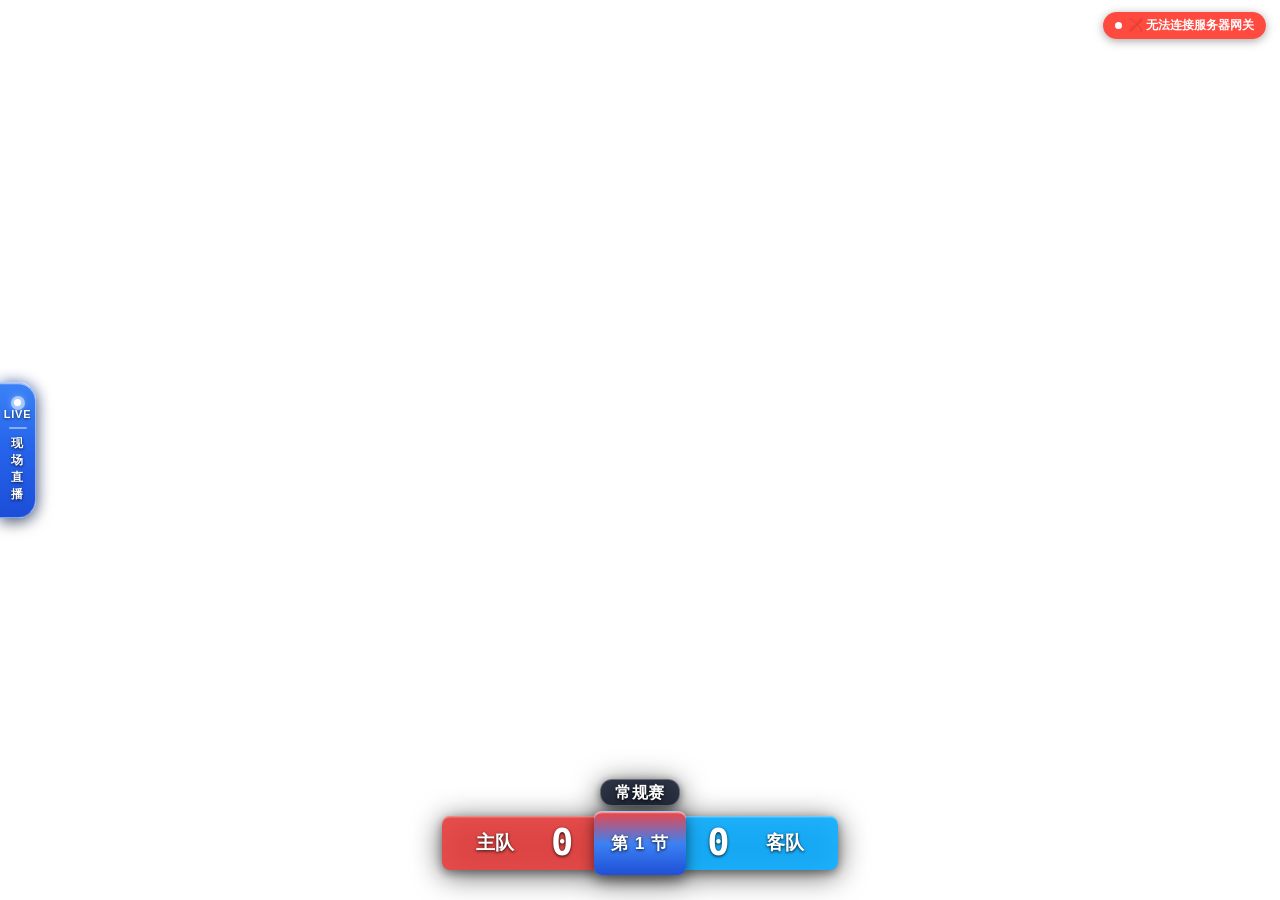
==== obs-overlay/index.html @ 8f4ba864 "网页记分添加时间显示功能;" ====
<!DOCTYPE html>
<html lang="zh-CN">
<head>
  <meta charset="UTF-8">
  <meta name="viewport" content="width=device-width, initial-scale=1.0, maximum-scale=1.0, user-scalable=no">
  <title>高光记分 - OBS 专业直播记分牌</title>
  <link rel="icon" href="data:,">
  <link rel="stylesheet" href="./style.css">
</head>
<body>
  <!-- 网页端/OBS 实时连接状态标识栏 (极简微型提示) -->
  <div class="ws-status-banner" id="ws-status-banner">
    <span class="status-dot"></span>
    <span class="status-text" id="ws-status-text">⏳ 正在连接中控台...</span>
  </div>

  <!-- 左侧灵动岛专业电视转播级「LIVE 现场直播」纵向遮罩角标 -->
  <div class="dynamic-island-badge" id="dynamic-island-badge" title="可拖动调整位置，滚轮可等比缩放大小">
    <div class="live-top-pill">
      <span class="live-pulse-dot"></span>
      <span class="live-en-text">LIVE</span>
    </div>
    <div class="live-v-divider"></div>
    <div class="live-vertical-title" id="live-title">
      <span>现</span>
      <span>场</span>
      <span>直</span>
      <span>播</span>
    </div>
    <div class="island-resize-handle" id="island-resize-handle"></div>
  </div>

  <!-- 16:9 全高清广播级自适应转播记分牌 (居中底部，结构样式与小程序 live 页 100% 对齐) -->
  <div class="obs-container" id="obs-container">
    <div class="broadcast-scoreboard-wrapper" id="scoreboard-wrapper">
      <div class="broadcast-scoreboard" id="scoreboard">
        <!-- 顶部比赛名称 (精致半透深色胶囊) -->
        <div class="match-title-row">
          <span class="match-title-text" id="match-title">常规赛</span>
        </div>

        <!-- 核心记分条主体 (与 live.wxml 中的 score-bar-core 结构完全一致) -->
        <div class="score-bar-core" id="score-bar-core">
          <!-- 主队板块 (左侧圆角 + 纯色背景 + 队名居中 + 分数靠内) -->
          <div class="team-group team-a-group" id="home-group">
            <div class="team-group-bg team-group-bg--left" id="home-ribbon" style="background-color: #E64340;"></div>
            <div class="team-group-row">
              <span class="team-name team-name--home" id="home-name">主队</span>
              <span class="score-value team-score--home" id="home-score">0</span>
            </div>
          </div>

          <!-- 中间节次立体高光胶囊 (上红中蓝下深蓝经典渐变) -->
          <div class="period-center-outer" id="period-center-outer">
            <div class="period-strip"></div>
            <div class="period-container">
              <span class="period-text" id="period-badge">第 1 节</span>
            </div>
          </div>

          <!-- 客队板块 (右侧圆角 + 纯色背景 + 分数靠内 + 队名居中) -->
          <div class="team-group team-b-group" id="away-group">
            <div class="team-group-bg team-group-bg--right" id="away-ribbon" style="background-color: #10AEFF;"></div>
            <div class="team-group-row">
              <span class="score-value team-score--away" id="away-score">0</span>
              <span class="team-name team-name--away" id="away-name">客队</span>
            </div>
          </div>

          <!-- 画面实时裁剪同步：自适应动态宽度切图时间容器 (定位在 score-bar-core 右侧，零拉伸不变形，隐藏时不占位) -->
          <div class="crop-time-box crop-time-box--hidden" id="time-crop-box">
            <canvas id="time-crop-canvas" class="crop-time-canvas"></canvas>
          </div>
        </div>
      </div>
    </div>
  </div>

  <script src="./overlay.js"></script>
</body>
</html>
---- obs-overlay/style.css ----
* {
  box-sizing: border-box;
  user-select: none;
}

body, html {
  margin: 0;
  padding: 0;
  width: 100%;
  height: 100%;
  background-color: transparent !important;
  overflow: hidden;
  font-family: -apple-system, BlinkMacSystemFont, "Segoe UI", Roboto, "PingFang SC", "Hiragino Sans GB", "Microsoft YaHei", sans-serif;
  -webkit-font-smoothing: antialiased;
  -moz-osx-font-smoothing: grayscale;
  text-rendering: optimizeLegibility;
}

/* ──────────────────────────────────────────────
   顶部状态提示微胶囊 (仅连接中/断开时短暂浮现)
────────────────────────────────────────────── */
.ws-status-banner {
  position: absolute;
  top: 12px;
  right: 14px;
  display: flex;
  align-items: center;
  gap: 6px;
  padding: 5px 12px;
  border-radius: 14px;
  font-size: 12px;
  font-weight: 600;
  color: #FFFFFF;
  background: rgba(255, 149, 0, 0.9);
  backdrop-filter: blur(8px);
  box-shadow: 0 2px 10px rgba(0, 0, 0, 0.35);
  transition: opacity 0.6s ease, transform 0.3s ease;
  z-index: 9999;
  pointer-events: none;
}

.ws-status-banner.connected {
  background: rgba(52, 199, 89, 0.92);
}

.ws-status-banner.error {
  background: rgba(255, 59, 48, 0.92);
}

.ws-status-banner.fade-out {
  opacity: 0;
  pointer-events: none;
  transform: translateY(-6px);
}

.status-dot {
  width: 7px;
  height: 7px;
  border-radius: 50%;
  background-color: #FFFFFF;
  display: inline-block;
  animation: pulse 1.5s infinite;
}

@keyframes pulse {
  0% { opacity: 1; transform: scale(1); }
  50% { opacity: 0.4; transform: scale(0.8); }
  100% { opacity: 1; transform: scale(1); }
}

/* ──────────────────────────────────────────────
   左侧灵动岛专业电视转播级「LIVE 现场直播」纵向遮罩角标
   专为遮盖 iPhone 横屏时左侧中部的灵动岛黑胶囊及指示绿点
   采用经典转播皇室蓝渐变 (#3B82F6 -> #2563EB -> #1D4ED8)
────────────────────────────────────────────── */
.dynamic-island-badge {
  position: absolute;
  left: 0;
  top: 50%;
  transform: translateY(-50%);
  z-index: 1000;
  display: flex;
  flex-direction: column;
  align-items: center;
  justify-content: center;
  gap: 6px;
  width: 36px;
  height: 136px;
  padding: 8px 3px;
  background: linear-gradient(180deg, #3B82F6 0%, #2563EB 50%, #1D4ED8 100%);
  border-top: 1.5px solid rgba(255, 255, 255, 0.7);
  border-right: 1.2px solid rgba(255, 255, 255, 0.5);
  border-bottom: 1.2px solid rgba(255, 255, 255, 0.3);
  border-left: none;
  border-radius: 0 18px 18px 0;
  box-shadow: 0 4px 16px rgba(0, 0, 0, 0.55), 0 0 14px rgba(37, 99, 235, 0.45), inset 0 1.2px 0 rgba(255, 255, 255, 0.5);
  backdrop-filter: blur(12px);
  transition: transform 0.2s ease, opacity 0.3s ease;
  user-select: none;
  cursor: grab;
  box-sizing: border-box;
}

.dynamic-island-badge:active {
  cursor: grabbing;
}

.live-top-pill {
  display: flex;
  flex-direction: column;
  align-items: center;
  justify-content: center;
  gap: 3px;
  flex-shrink: 0;
}

.live-pulse-dot {
  position: relative;
  width: 7px;
  height: 7px;
  background-color: #FFFFFF;
  border-radius: 50%;
  box-shadow: 0 0 8px #FFFFFF, 0 0 14px rgba(96, 165, 250, 0.9);
  flex-shrink: 0;
}

.live-pulse-dot::after {
  content: '';
  position: absolute;
  top: -3.5px;
  left: -3.5px;
  width: 14px;
  height: 14px;
  border-radius: 50%;
  background: rgba(255, 255, 255, 0.5);
  animation: livePulseWave 1.8s infinite cubic-bezier(0.25, 0.8, 0.25, 1);
}

@keyframes livePulseWave {
  0% { transform: scale(0.5); opacity: 1; }
  100% { transform: scale(2.5); opacity: 0; }
}

.live-en-text {
  font-family: 'DIN Alternate', 'Impact', 'SF Pro Display', -apple-system, sans-serif;
  font-size: 11px;
  font-weight: 900;
  color: #FFFFFF;
  letter-spacing: 0.8px;
  line-height: 1;
  text-shadow: 0 1px 3px rgba(0, 0, 0, 0.6);
}

.live-v-divider {
  width: 18px;
  height: 1.2px;
  background: rgba(255, 255, 255, 0.45);
  border-radius: 1px;
  margin: 1px 0 2px;
  flex-shrink: 0;
}

.live-vertical-title {
  display: flex;
  flex-direction: column;
  align-items: center;
  justify-content: center;
  gap: 4.5px;
  flex-shrink: 0;
}

.live-vertical-title span {
  font-size: 11.5px;
  font-weight: 800;
  color: #FFFFFF;
  text-shadow: 0 1px 3px rgba(0, 0, 0, 0.8);
  line-height: 1.1;
  letter-spacing: 0.2px;
}

.island-resize-handle {
  display: none !important;
}

/* 独立灵动岛遮罩组件模式 */
body.mode-island-only .obs-container,
body.mode-live-only .obs-container,
body.mode-island-only .ws-status-banner,
body.mode-live-only .ws-status-banner {
  display: none !important;
}

body.mode-island-only .dynamic-island-badge,
body.mode-live-only .dynamic-island-badge {
  position: fixed !important;
  left: 50% !important;
  top: 50% !important;
  transform: translate(-50%, -50%) !important;
  margin: 0 !important;
  border-radius: 18px !important;
  border-left: 1.2px solid rgba(255, 255, 255, 0.5) !important;
  width: 36px !important;
  height: 136px !important;
}

/* ──────────────────────────────────────────────
   16:9 全高清全屏容器
────────────────────────────────────────────── */
.obs-container {
  position: relative;
  width: 100vw;
  height: 100vh;
  display: flex;
  justify-content: center;
  align-items: flex-end;
  padding-bottom: clamp(16px, 2.8vh, 36px);
  box-sizing: border-box;
}

.obs-container.pos-top {
  align-items: flex-start;
  padding-top: clamp(16px, 2.8vh, 36px);
  padding-bottom: 0;
}

.broadcast-scoreboard-wrapper {
  display: flex;
  align-items: center;
  justify-content: center;
}

/* ──────────────────────────────────────────────
   转播记分牌整体 (紧凑自适应结构，绝不撑出多余空白)
────────────────────────────────────────────── */
.broadcast-scoreboard {
  display: flex;
  flex-direction: column;
  align-items: center;
  justify-content: center;
  filter: drop-shadow(0 4px 14px rgba(0, 0, 0, 0.65));
  z-index: 100;
  transition: transform 0.2s ease;
}

/* 顶部比赛标题 (精致深色微透胶囊) */
.match-title-row {
  display: flex;
  justify-content: center;
  align-items: center;
  margin-bottom: 5px;
  width: 100%;
}

.match-title-text {
  color: #FFFFFF;
  font-size: clamp(13px, 1.25vw, 16px);
  font-weight: 800;
  line-height: 1.2;
  padding: 3px 14px;
  background: rgba(15, 23, 42, 0.85);
  border-radius: 12px;
  border: 1px solid rgba(255, 255, 255, 0.28);
  box-shadow: 0 2px 8px rgba(0, 0, 0, 0.45);
  backdrop-filter: blur(6px);
  text-shadow: 0 1px 3px rgba(0, 0, 0, 0.95);
  letter-spacing: 0.5px;
  max-width: 90%;
  overflow: hidden;
  text-overflow: ellipsis;
  white-space: nowrap;
}

/* ──────────────────────────────────────────────
   核心一体化转播记分条 (与 live.wxss 的 score-bar-core 100% 对齐)
────────────────────────────────────────────── */
.score-bar-core {
  position: relative;
  display: inline-flex;
  align-items: center;
  justify-content: center;
  flex: 0 0 auto;
  border-radius: 8px;
  overflow: visible;
  background: transparent;
}

/* 球队板块 (主队/客队) */
.team-group {
  position: relative;
  display: block;
  flex: 0 0 auto;
  min-width: clamp(130px, 12vw, 190px);
  max-width: 240px;
  height: clamp(44px, 4.2vw, 54px);
  box-sizing: border-box;
  overflow: visible;
}

/* 球队背景色带 */
.team-group-bg {
  position: absolute;
  left: 0;
  right: 0;
  top: 0;
  bottom: 0;
  z-index: 0;
  pointer-events: none;
  opacity: 0.92;
  box-shadow: inset 0 1.5px 0 rgba(255, 255, 255, 0.35), 0 3px 10px rgba(0, 0, 0, 0.4);
  transition: background-color 0.3s ease;
}

.team-group-bg--left {
  border-radius: 8px 0 0 8px;
}

.team-group-bg--right {
  border-radius: 0 8px 8px 0;
}

/* 球队内部排版行 (主队：队名靠左、分数靠右；客队：分数靠左、队名靠右) */
.team-group-row {
  position: relative;
  z-index: 1;
  display: flex;
  flex-direction: row;
  align-items: center;
  justify-content: space-between;
  width: 100%;
  height: 100%;
  padding: 0 clamp(10px, 1.1vw, 16px);
  gap: 8px;
  box-sizing: border-box;
}

/* 队伍名称 */
.team-name {
  flex: 1 1 0;
  font-size: clamp(15px, 1.5vw, 20px);
  font-weight: 800;
  color: #FFFFFF;
  overflow: hidden;
  text-overflow: ellipsis;
  white-space: nowrap;
  letter-spacing: 0.3px;
  text-align: center;
  transition: color 0.3s ease, text-shadow 0.3s ease;
}

/* 比分数字 (DIN 等宽、加粗赛事级大字) */
.score-value {
  font-family: 'DIN Alternate', 'Impact', 'Chakra Petch', 'SF Pro Display', -apple-system, BlinkMacSystemFont, monospace, sans-serif;
  font-size: clamp(28px, 2.9vw, 38px);
  font-weight: 900;
  color: #FFFFFF;
  min-width: 40px;
  text-align: center;
  font-variant-numeric: tabular-nums;
  letter-spacing: -0.5px;
  flex-shrink: 0;
  transition: color 0.3s ease, text-shadow 0.3s ease;
}

/* ──────────────────────────────────────────────
   中间节次立体高光胶囊 (与小程序 live.wxss 100% 一致)
────────────────────────────────────────────── */
.period-center-outer {
  position: relative;
  z-index: 5;
  flex: 0 0 auto;
  display: flex;
  align-items: center;
  justify-content: center;
  min-width: clamp(80px, 7.2vw, 106px);
  height: clamp(52px, 5vw, 64px);
  margin: 0 -2px;
}

.period-strip {
  position: absolute;
  left: 0;
  right: 0;
  top: 0;
  bottom: 0;
  background: linear-gradient(180deg, rgba(239, 68, 68, 0.98) 0%, rgba(59, 130, 246, 0.98) 50%, rgba(29, 78, 216, 0.98) 100%) !important;
  border-radius: 8px;
  border-top: 1.5px solid rgba(255, 255, 255, 0.65);
  box-shadow: 0 4px 14px rgba(0, 0, 0, 0.55), inset 0 1.2px 0 rgba(255, 255, 255, 0.45);
}

.period-container {
  position: relative;
  z-index: 1;
  display: flex;
  align-items: center;
  justify-content: center;
  padding: 0 8px;
}

.period-text {
  color: #FFFFFF;
  font-size: clamp(13.5px, 1.35vw, 17.5px);
  font-weight: 900;
  text-shadow: 0 1px 3px rgba(0, 0, 0, 0.85);
  letter-spacing: 0.8px;
  white-space: nowrap;
}

/* 比分变动微动画 */
.bump {
  animation: bumpAnim 0.22s ease-out;
}

@keyframes bumpAnim {
  0% { transform: scale(1); }
  50% { transform: scale(1.22); }
  100% { transform: scale(1); }
}

/* ──────────────────────────────────────────────
   切图同步：自适应动态宽度黑晶计时模块 (与 live.wxss 完全一致)
   绝对定位在 score-bar-core 右侧，零偏移主记分栏，不打乱居中
────────────────────────────────────────────── */
.crop-time-box {
  position: absolute;
  left: calc(100% + clamp(8px, 1vw, 14px));
  top: 50%;
  transform: translateY(-50%);
  z-index: 10;
  display: flex;
  align-items: center;
  justify-content: center;
  height: clamp(44px, 4.2vw, 54px);
  min-width: clamp(66px, 5.5vw, 96px);
  padding: 2px 6px;
  background: linear-gradient(180deg, rgba(20, 26, 38, 0.95) 0%, rgba(10, 14, 23, 0.98) 100%);
  border-radius: 7px;
  border: 1.2px solid rgba(255, 255, 255, 0.28);
  border-top: 1.5px solid rgba(255, 255, 255, 0.55);
  box-shadow: 0 4px 16px rgba(0, 0, 0, 0.6), inset 0 1.2px 0 rgba(255, 255, 255, 0.35);
  box-sizing: border-box;
  overflow: hidden;
  transition: width 0.2s ease-out;
}

.crop-time-box--hidden {
  display: none !important;
}

.crop-time-canvas {
  width: 100%;
  height: 100%;
  display: block;
  border-radius: 4px;
  mix-blend-mode: screen;
  filter: contrast(1.15) brightness(1.1);
  image-rendering: pixelated;
  image-rendering: crisp-edges;
}
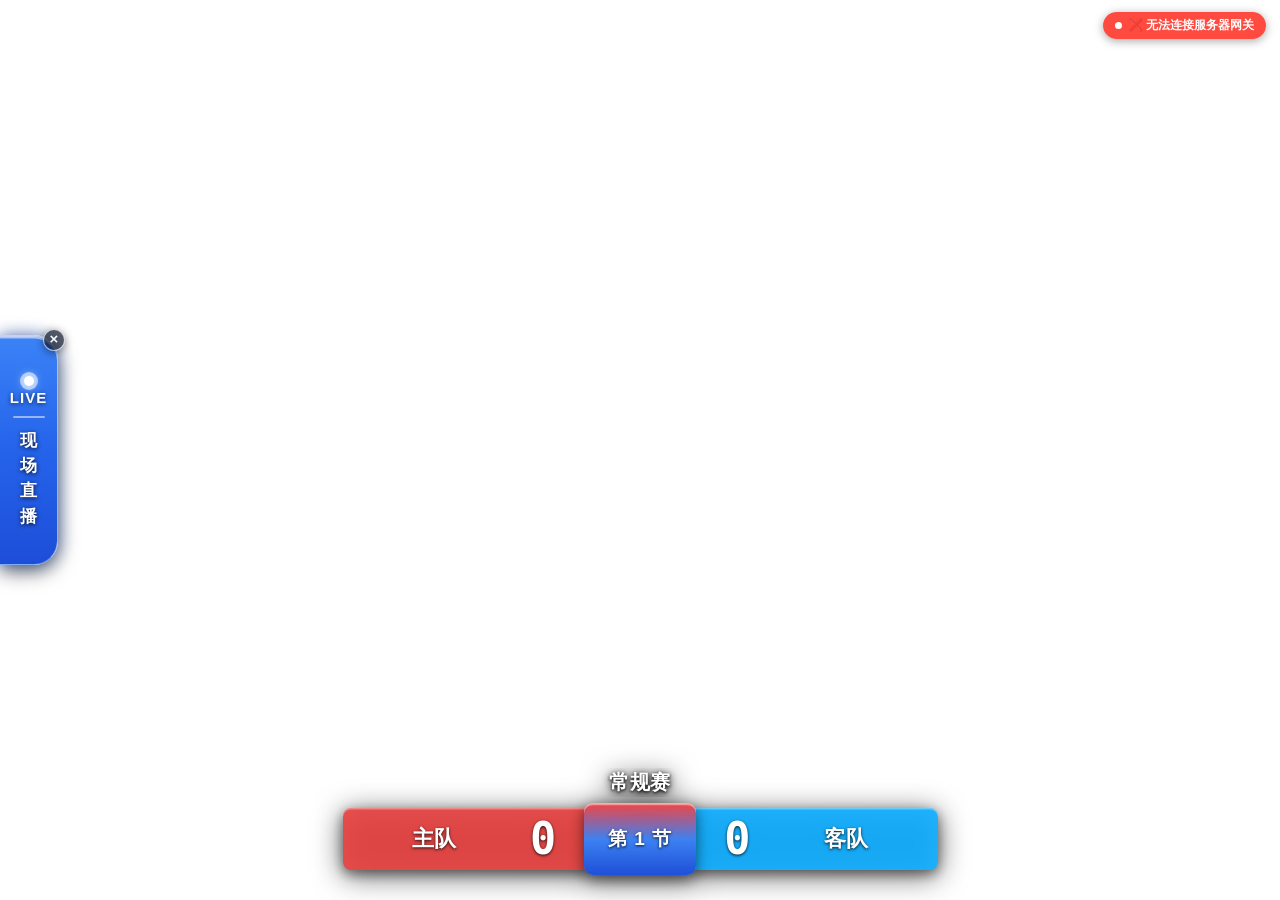
==== commit 4c9c8607: "网页记分优化样式;" ====
--- a/obs-overlay/index.html
+++ b/obs-overlay/index.html
@@ -14,8 +14,11 @@
     <span class="status-text" id="ws-status-text">⏳ 正在连接中控台...</span>
   </div>
 
-  <!-- 左侧灵动岛专业电视转播级「LIVE 现场直播」纵向遮罩角标 -->
+  <!-- 左侧灵动岛专业电视转播级「LIVE 现场直播」纵向遮罩角标 (贴边零边距，放大1倍，支持一键关闭) -->
   <div class="dynamic-island-badge" id="dynamic-island-badge" title="可拖动调整位置，滚轮可等比缩放大小">
+    <!-- 关闭按钮 -->
+    <div class="live-close-btn" id="live-close-btn" title="关闭直播标识">×</div>
+
     <div class="live-top-pill">
       <span class="live-pulse-dot"></span>
       <span class="live-en-text">LIVE</span>
@@ -34,12 +37,12 @@
   <div class="obs-container" id="obs-container">
     <div class="broadcast-scoreboard-wrapper" id="scoreboard-wrapper">
       <div class="broadcast-scoreboard" id="scoreboard">
-        <!-- 顶部比赛名称 (精致半透深色胶囊) -->
+        <!-- 顶部比赛名称 (纯透明背景，大字号高清投影) -->
         <div class="match-title-row">
           <span class="match-title-text" id="match-title">常规赛</span>
         </div>
 
-        <!-- 核心记分条主体 (与 live.wxml 中的 score-bar-core 结构完全一致) -->
+        <!-- 核心记分条主体 (与 live.wxml 中的 score-bar-core 结构完全一致，居中显示) -->
         <div class="score-bar-core" id="score-bar-core">
           <!-- 主队板块 (左侧圆角 + 纯色背景 + 队名居中 + 分数靠内) -->
           <div class="team-group team-a-group" id="home-group">
@@ -67,7 +70,7 @@
             </div>
           </div>
 
-          <!-- 画面实时裁剪同步：自适应动态宽度切图时间容器 (定位在 score-bar-core 右侧，零拉伸不变形，隐藏时不占位) -->
+          <!-- 画面实时裁剪同步：自适应动态宽度切图时间容器 (定位在 score-bar-core 右侧旁，不影响记分牌居中) -->
           <div class="crop-time-box crop-time-box--hidden" id="time-crop-box">
             <canvas id="time-crop-canvas" class="crop-time-canvas"></canvas>
           </div>
--- a/obs-overlay/style.css
+++ b/obs-overlay/style.css
@@ -69,13 +69,15 @@
 }
 
 /* ──────────────────────────────────────────────
-   左侧灵动岛专业电视转播级「LIVE 现场直播」纵向遮罩角标
-   专为遮盖 iPhone 横屏时左侧中部的灵动岛黑胶囊及指示绿点
-   采用经典转播皇室蓝渐变 (#3B82F6 -> #2563EB -> #1D4ED8)
+   1. 左侧专业电视转播级「LIVE 现场直播」遮罩角标
+   - 尺寸放大1倍 (宽高均增加，更显眼大气)
+   - 贴左边显示，零左边距
+   - 提供关闭按钮，可点击关闭
 ────────────────────────────────────────────── */
 .dynamic-island-badge {
   position: absolute;
-  left: 0;
+  left: 0 !important;
+  margin-left: 0 !important;
   top: 50%;
   transform: translateY(-50%);
   z-index: 1000;
@@ -83,17 +85,17 @@
   flex-direction: column;
   align-items: center;
   justify-content: center;
-  gap: 6px;
-  width: 36px;
-  height: 136px;
-  padding: 8px 3px;
+  gap: 8px;
+  width: 58px;
+  height: 230px;
+  padding: 16px 4px;
   background: linear-gradient(180deg, #3B82F6 0%, #2563EB 50%, #1D4ED8 100%);
-  border-top: 1.5px solid rgba(255, 255, 255, 0.7);
-  border-right: 1.2px solid rgba(255, 255, 255, 0.5);
-  border-bottom: 1.2px solid rgba(255, 255, 255, 0.3);
-  border-left: none;
-  border-radius: 0 18px 18px 0;
-  box-shadow: 0 4px 16px rgba(0, 0, 0, 0.55), 0 0 14px rgba(37, 99, 235, 0.45), inset 0 1.2px 0 rgba(255, 255, 255, 0.5);
+  border-top: 2px solid rgba(255, 255, 255, 0.75);
+  border-right: 1.8px solid rgba(255, 255, 255, 0.55);
+  border-bottom: 1.8px solid rgba(255, 255, 255, 0.35);
+  border-left: none !important;
+  border-radius: 0 24px 24px 0;
+  box-shadow: 0 6px 20px rgba(0, 0, 0, 0.6), 0 0 16px rgba(37, 99, 235, 0.5), inset 0 1.5px 0 rgba(255, 255, 255, 0.55);
   backdrop-filter: blur(12px);
   transition: transform 0.2s ease, opacity 0.3s ease;
   user-select: none;
@@ -105,34 +107,62 @@
   cursor: grabbing;
 }
 
+/* 关闭按钮 */
+.live-close-btn {
+  position: absolute;
+  top: -8px;
+  right: -8px;
+  width: 22px;
+  height: 22px;
+  background: rgba(15, 23, 42, 0.88);
+  color: #FFFFFF;
+  border: 1.5px solid rgba(255, 255, 255, 0.75);
+  border-radius: 50%;
+  font-size: 15px;
+  font-weight: 900;
+  line-height: 18px;
+  text-align: center;
+  cursor: pointer;
+  z-index: 1005;
+  box-shadow: 0 2px 8px rgba(0, 0, 0, 0.55);
+  opacity: 0.8;
+  transition: all 0.2s ease;
+}
+
+.live-close-btn:hover {
+  background: #EF4444;
+  opacity: 1;
+  transform: scale(1.18);
+}
+
 .live-top-pill {
   display: flex;
   flex-direction: column;
   align-items: center;
   justify-content: center;
-  gap: 3px;
+  gap: 4px;
   flex-shrink: 0;
 }
 
 .live-pulse-dot {
   position: relative;
-  width: 7px;
-  height: 7px;
+  width: 10px;
+  height: 10px;
   background-color: #FFFFFF;
   border-radius: 50%;
-  box-shadow: 0 0 8px #FFFFFF, 0 0 14px rgba(96, 165, 250, 0.9);
+  box-shadow: 0 0 10px #FFFFFF, 0 0 18px rgba(96, 165, 250, 0.95);
   flex-shrink: 0;
 }
 
 .live-pulse-dot::after {
   content: '';
   position: absolute;
-  top: -3.5px;
-  left: -3.5px;
-  width: 14px;
-  height: 14px;
+  top: -4px;
+  left: -4px;
+  width: 18px;
+  height: 18px;
   border-radius: 50%;
-  background: rgba(255, 255, 255, 0.5);
+  background: rgba(255, 255, 255, 0.55);
   animation: livePulseWave 1.8s infinite cubic-bezier(0.25, 0.8, 0.25, 1);
 }
 
@@ -143,20 +173,20 @@
 
 .live-en-text {
   font-family: 'DIN Alternate', 'Impact', 'SF Pro Display', -apple-system, sans-serif;
-  font-size: 11px;
+  font-size: 15px;
   font-weight: 900;
   color: #FFFFFF;
-  letter-spacing: 0.8px;
+  letter-spacing: 1px;
   line-height: 1;
-  text-shadow: 0 1px 3px rgba(0, 0, 0, 0.6);
+  text-shadow: 0 1px 4px rgba(0, 0, 0, 0.65);
 }
 
 .live-v-divider {
-  width: 18px;
-  height: 1.2px;
-  background: rgba(255, 255, 255, 0.45);
+  width: 32px;
+  height: 1.8px;
+  background: rgba(255, 255, 255, 0.5);
   border-radius: 1px;
-  margin: 1px 0 2px;
+  margin: 3px 0 5px;
   flex-shrink: 0;
 }
 
@@ -165,17 +195,17 @@
   flex-direction: column;
   align-items: center;
   justify-content: center;
-  gap: 4.5px;
+  gap: 7px;
   flex-shrink: 0;
 }
 
 .live-vertical-title span {
-  font-size: 11.5px;
+  font-size: 16.5px;
   font-weight: 800;
   color: #FFFFFF;
-  text-shadow: 0 1px 3px rgba(0, 0, 0, 0.8);
+  text-shadow: 0 1px 4px rgba(0, 0, 0, 0.85);
   line-height: 1.1;
-  letter-spacing: 0.2px;
+  letter-spacing: 0.3px;
 }
 
 .island-resize-handle {
@@ -197,10 +227,10 @@
   top: 50% !important;
   transform: translate(-50%, -50%) !important;
   margin: 0 !important;
-  border-radius: 18px !important;
-  border-left: 1.2px solid rgba(255, 255, 255, 0.5) !important;
-  width: 36px !important;
-  height: 136px !important;
+  border-radius: 24px !important;
+  border-left: 1.8px solid rgba(255, 255, 255, 0.55) !important;
+  width: 58px !important;
+  height: 230px !important;
 }
 
 /* ──────────────────────────────────────────────
@@ -230,7 +260,7 @@
 }
 
 /* ──────────────────────────────────────────────
-   转播记分牌整体 (紧凑自适应结构，绝不撑出多余空白)
+   转播记分牌整体 (紧凑自适应结构，居中对齐)
 ────────────────────────────────────────────── */
 .broadcast-scoreboard {
   display: flex;
@@ -242,28 +272,29 @@
   transition: transform 0.2s ease;
 }
 
-/* 顶部比赛标题 (精致深色微透胶囊) */
+/* ──────────────────────────────────────────────
+   3. 顶部比赛名称：纯透明背景，大字号高清立体投影
+────────────────────────────────────────────── */
 .match-title-row {
   display: flex;
   justify-content: center;
   align-items: center;
-  margin-bottom: 5px;
+  margin-bottom: 6px;
   width: 100%;
 }
 
 .match-title-text {
   color: #FFFFFF;
-  font-size: clamp(13px, 1.25vw, 16px);
+  font-size: clamp(16px, 1.6vw, 22px);
   font-weight: 800;
   line-height: 1.2;
-  padding: 3px 14px;
-  background: rgba(15, 23, 42, 0.85);
-  border-radius: 12px;
-  border: 1px solid rgba(255, 255, 255, 0.28);
-  box-shadow: 0 2px 8px rgba(0, 0, 0, 0.45);
-  backdrop-filter: blur(6px);
-  text-shadow: 0 1px 3px rgba(0, 0, 0, 0.95);
-  letter-spacing: 0.5px;
+  padding: 2px 10px;
+  background: transparent !important;
+  border: none !important;
+  box-shadow: none !important;
+  backdrop-filter: none !important;
+  text-shadow: 0 2px 8px rgba(0, 0, 0, 0.95), 0 1px 3px rgba(0, 0, 0, 0.9);
+  letter-spacing: 0.8px;
   max-width: 90%;
   overflow: hidden;
   text-overflow: ellipsis;
@@ -271,7 +302,7 @@
 }
 
 /* ──────────────────────────────────────────────
-   核心一体化转播记分条 (与 live.wxss 的 score-bar-core 100% 对齐)
+   2. 核心一体化转播记分条：加宽比例对齐 live.wxss，完美居中
 ────────────────────────────────────────────── */
 .score-bar-core {
   position: relative;
@@ -284,14 +315,14 @@
   background: transparent;
 }
 
-/* 球队板块 (主队/客队) */
+/* 球队板块 (主队/客队)：加宽尺寸与 live.wxss 比例一致 */
 .team-group {
   position: relative;
   display: block;
   flex: 0 0 auto;
-  min-width: clamp(130px, 12vw, 190px);
-  max-width: 240px;
-  height: clamp(44px, 4.2vw, 54px);
+  min-width: clamp(200px, 19vw, 290px);
+  max-width: 340px;
+  height: clamp(52px, 5vw, 62px);
   box-sizing: border-box;
   overflow: visible;
 }
@@ -306,7 +337,7 @@
   z-index: 0;
   pointer-events: none;
   opacity: 0.92;
-  box-shadow: inset 0 1.5px 0 rgba(255, 255, 255, 0.35), 0 3px 10px rgba(0, 0, 0, 0.4);
+  box-shadow: inset 0 1.5px 0 rgba(255, 255, 255, 0.35), 0 4px 12px rgba(0, 0, 0, 0.45);
   transition: background-color 0.3s ease;
 }
 
@@ -328,21 +359,21 @@
   justify-content: space-between;
   width: 100%;
   height: 100%;
-  padding: 0 clamp(10px, 1.1vw, 16px);
-  gap: 8px;
-  box-sizing: border-box;
-}
-
-/* 队伍名称 */
+  padding: 0 clamp(14px, 1.4vw, 20px);
+  gap: 10px;
+  box-sizing: border-box;
+}
+
+/* 队伍名称 (自适应大字号) */
 .team-name {
   flex: 1 1 0;
-  font-size: clamp(15px, 1.5vw, 20px);
+  font-size: clamp(17px, 1.7vw, 22px);
   font-weight: 800;
   color: #FFFFFF;
   overflow: hidden;
   text-overflow: ellipsis;
   white-space: nowrap;
-  letter-spacing: 0.3px;
+  letter-spacing: 0.4px;
   text-align: center;
   transition: color 0.3s ease, text-shadow 0.3s ease;
 }
@@ -350,10 +381,10 @@
 /* 比分数字 (DIN 等宽、加粗赛事级大字) */
 .score-value {
   font-family: 'DIN Alternate', 'Impact', 'Chakra Petch', 'SF Pro Display', -apple-system, BlinkMacSystemFont, monospace, sans-serif;
-  font-size: clamp(28px, 2.9vw, 38px);
+  font-size: clamp(34px, 3.4vw, 44px);
   font-weight: 900;
   color: #FFFFFF;
-  min-width: 40px;
+  min-width: 50px;
   text-align: center;
   font-variant-numeric: tabular-nums;
   letter-spacing: -0.5px;
@@ -362,7 +393,7 @@
 }
 
 /* ──────────────────────────────────────────────
-   中间节次立体高光胶囊 (与小程序 live.wxss 100% 一致)
+   中间节次立体高光胶囊 (上红中蓝下深蓝经典渐变)
 ────────────────────────────────────────────── */
 .period-center-outer {
   position: relative;
@@ -371,8 +402,8 @@
   display: flex;
   align-items: center;
   justify-content: center;
-  min-width: clamp(80px, 7.2vw, 106px);
-  height: clamp(52px, 5vw, 64px);
+  min-width: clamp(96px, 8.8vw, 126px);
+  height: clamp(60px, 5.8vw, 72px);
   margin: 0 -2px;
 }
 
@@ -383,7 +414,7 @@
   top: 0;
   bottom: 0;
   background: linear-gradient(180deg, rgba(239, 68, 68, 0.98) 0%, rgba(59, 130, 246, 0.98) 50%, rgba(29, 78, 216, 0.98) 100%) !important;
-  border-radius: 8px;
+  border-radius: 9px;
   border-top: 1.5px solid rgba(255, 255, 255, 0.65);
   box-shadow: 0 4px 14px rgba(0, 0, 0, 0.55), inset 0 1.2px 0 rgba(255, 255, 255, 0.45);
 }
@@ -394,12 +425,12 @@
   display: flex;
   align-items: center;
   justify-content: center;
-  padding: 0 8px;
+  padding: 0 10px;
 }
 
 .period-text {
   color: #FFFFFF;
-  font-size: clamp(13.5px, 1.35vw, 17.5px);
+  font-size: clamp(15px, 1.5vw, 19px);
   font-weight: 900;
   text-shadow: 0 1px 3px rgba(0, 0, 0, 0.85);
   letter-spacing: 0.8px;
@@ -418,23 +449,22 @@
 }
 
 /* ──────────────────────────────────────────────
-   切图同步：自适应动态宽度黑晶计时模块 (与 live.wxss 完全一致)
-   绝对定位在 score-bar-core 右侧，零偏移主记分栏，不打乱居中
+   切图时间容器：定位在 score-bar-core 右侧旁 (绝对定位，不影响记分牌水平居中)
 ────────────────────────────────────────────── */
 .crop-time-box {
   position: absolute;
-  left: calc(100% + clamp(8px, 1vw, 14px));
+  left: calc(100% + clamp(12px, 1.4vw, 18px));
   top: 50%;
   transform: translateY(-50%);
   z-index: 10;
   display: flex;
   align-items: center;
   justify-content: center;
-  height: clamp(44px, 4.2vw, 54px);
-  min-width: clamp(66px, 5.5vw, 96px);
+  height: clamp(52px, 5vw, 62px);
+  min-width: clamp(74px, 6.8vw, 110px);
   padding: 2px 6px;
   background: linear-gradient(180deg, rgba(20, 26, 38, 0.95) 0%, rgba(10, 14, 23, 0.98) 100%);
-  border-radius: 7px;
+  border-radius: 8px;
   border: 1.2px solid rgba(255, 255, 255, 0.28);
   border-top: 1.5px solid rgba(255, 255, 255, 0.55);
   box-shadow: 0 4px 16px rgba(0, 0, 0, 0.6), inset 0 1.2px 0 rgba(255, 255, 255, 0.35);
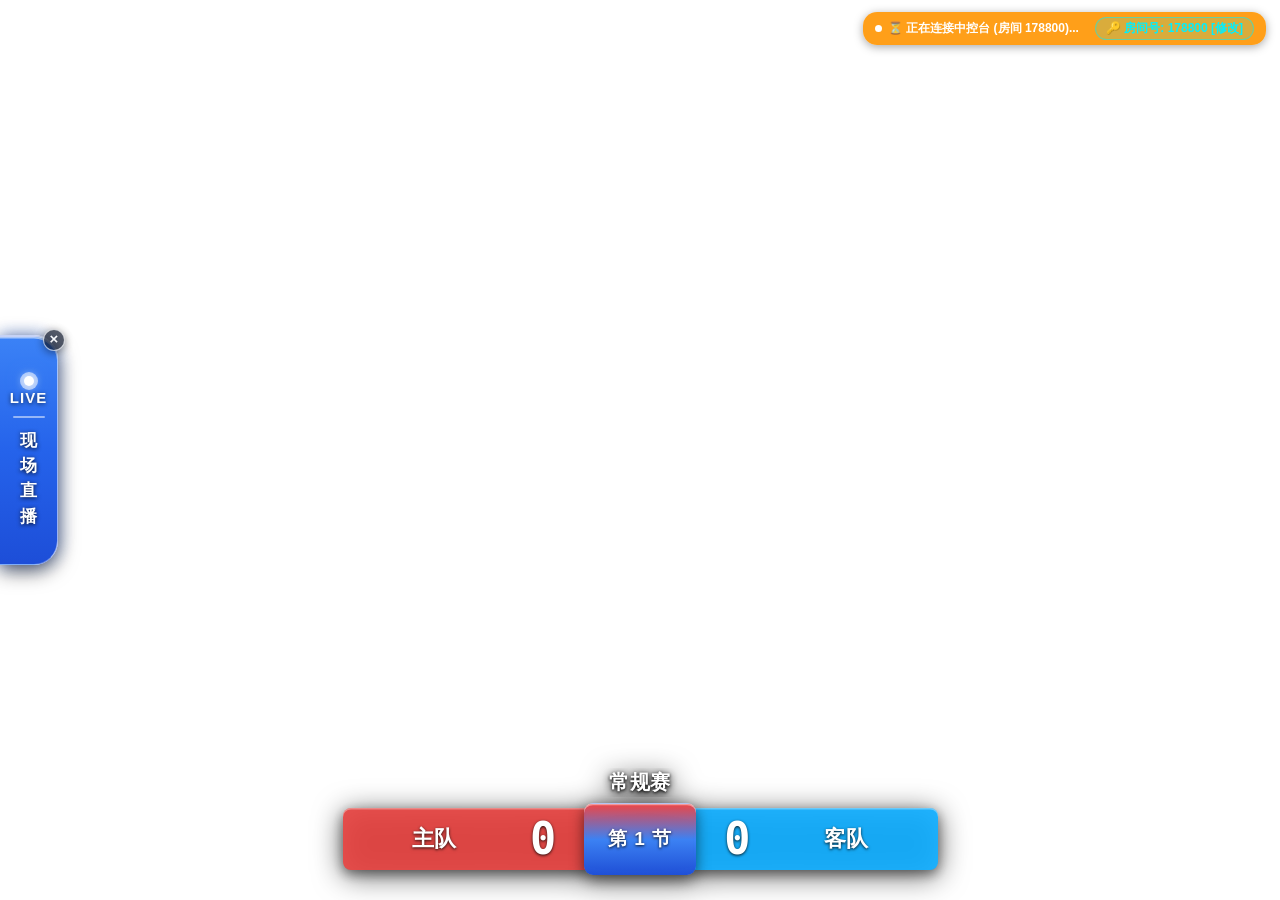
==== commit 26dbefd0: "添加网页端控制推流端录制/播放高光的功能；" ====
--- a/obs-overlay/index.html
+++ b/obs-overlay/index.html
@@ -8,10 +8,28 @@
   <link rel="stylesheet" href="./style.css">
 </head>
 <body>
-  <!-- 网页端/OBS 实时连接状态标识栏 (极简微型提示) -->
+  <!-- 网页端/OBS 实时连接状态标识栏 (支持点击一键修改房间号) -->
   <div class="ws-status-banner" id="ws-status-banner">
     <span class="status-dot"></span>
     <span class="status-text" id="ws-status-text">⏳ 正在连接中控台...</span>
+    <button class="ws-room-edit-btn" id="ws-room-edit-btn" title="点击修改 6 位房间号">🔑 房间号: <span id="ws-current-room-text">666888</span> [修改]</button>
+  </div>
+
+  <!-- 房间号快速设置/切换弹窗 (首次或点击修改时使用) -->
+  <div class="room-setting-modal room-modal--hidden" id="room-setting-modal">
+    <div class="room-modal-card">
+      <div class="room-modal-header">
+        <span class="modal-title">🔑 设置 OBS 记分牌房间号</span>
+        <span class="modal-close-btn" id="room-modal-close">×</span>
+      </div>
+      <div class="room-modal-body">
+        <p class="modal-desc">请输入小程序网页记分中控台显示的 6 位房间码：</p>
+        <div class="modal-input-row">
+          <input type="text" id="room-modal-input" maxlength="6" placeholder="例如: 178800" value="178800">
+          <button id="room-modal-submit-btn">保存并连接</button>
+        </div>
+      </div>
+    </div>
   </div>
 
   <!-- 左侧灵动岛专业电视转播级「LIVE 现场直播」纵向遮罩角标 (贴边零边距，放大1倍，支持一键关闭) -->
@@ -79,6 +97,37 @@
     </div>
   </div>
 
+  <!-- 全屏高光回放角标图层 (悬浮在 OBS 媒体源之上) -->
+  <div class="replay-overlay-container replay-hidden" id="replay-overlay-container">
+    <!-- 广播级回放角标 (播放高光视频时悬浮展示) -->
+    <div class="replay-corner-badge" id="replay-corner-badge">
+      <span class="replay-dot"></span>
+      <span class="replay-text" id="replay-corner-text">精彩回放 REPLAY</span>
+    </div>
+  </div>
+
+  <!-- 专业广播级回放转场遮罩（与小程序 live 页结构完全一致） -->
+  <div class="replay-mask replay-mask--hidden" id="replay-mask">
+    <!-- 动感斜向 Wipe 切割光条 -->
+    <div class="replay-stinger-wipe"></div>
+    <div class="replay-stinger-slash"></div>
+
+    <!-- 广播级 3D 悬浮勋章徽标层 -->
+    <div class="replay-badge-container">
+      <div class="replay-badge-card" id="replay-badge-card">
+        <div class="replay-badge-icon-box">
+          <span class="replay-badge-flash">⚡</span>
+        </div>
+        <div class="replay-badge-content">
+          <div class="replay-badge-main" id="replay-badge-main">精彩回放</div>
+          <div class="replay-badge-sub" id="replay-badge-sub">HIGHLIGHT REPLAY</div>
+        </div>
+        <div class="replay-badge-shimmer"></div>
+      </div>
+    </div>
+  </div>
+
+  <script src="./config.js"></script>
   <script src="./overlay.js"></script>
 </body>
 </html>
--- a/obs-overlay/style.css
+++ b/obs-overlay/style.css
@@ -449,25 +449,26 @@
 }
 
 /* ──────────────────────────────────────────────
-   切图时间容器：定位在 score-bar-core 右侧旁 (绝对定位，不影响记分牌水平居中)
+   切图时间容器：与小程序 live.wxss 100% 完全对齐
+   高度、圆角、材质光泽与记分条浑然一体，挂在右侧独立自适应
 ────────────────────────────────────────────── */
 .crop-time-box {
   position: absolute;
-  left: calc(100% + clamp(12px, 1.4vw, 18px));
+  left: calc(100% + clamp(10px, 1.2vw, 16px));
   top: 50%;
   transform: translateY(-50%);
   z-index: 10;
   display: flex;
   align-items: center;
   justify-content: center;
-  height: clamp(52px, 5vw, 62px);
-  min-width: clamp(74px, 6.8vw, 110px);
-  padding: 2px 6px;
-  background: linear-gradient(180deg, rgba(20, 26, 38, 0.95) 0%, rgba(10, 14, 23, 0.98) 100%);
+  height: clamp(48px, 4.8vw, 58px);
+  min-width: clamp(64px, 6vw, 96px);
+  padding: 3px 6px;
+  background: linear-gradient(180deg, rgba(20, 26, 38, 0.94) 0%, rgba(10, 14, 23, 0.97) 100%);
   border-radius: 8px;
-  border: 1.2px solid rgba(255, 255, 255, 0.28);
+  border: 1.2px solid rgba(255, 255, 255, 0.25);
   border-top: 1.5px solid rgba(255, 255, 255, 0.55);
-  box-shadow: 0 4px 16px rgba(0, 0, 0, 0.6), inset 0 1.2px 0 rgba(255, 255, 255, 0.35);
+  box-shadow: 0 4px 14px rgba(0, 0, 0, 0.55), inset 0 1px 0 rgba(255, 255, 255, 0.28);
   box-sizing: border-box;
   overflow: hidden;
   transition: width 0.2s ease-out;
@@ -483,7 +484,423 @@
   display: block;
   border-radius: 4px;
   mix-blend-mode: screen;
-  filter: contrast(1.15) brightness(1.1);
+  filter: contrast(1.18) brightness(1.08);
   image-rendering: pixelated;
   image-rendering: crisp-edges;
 }
+
+/* ──────────────────────────────────────────────
+   高光回放全屏播放层与角标 (Replay Video Layer)
+────────────────────────────────────────────── */
+.replay-overlay-container {
+  position: fixed;
+  top: 0;
+  left: 0;
+  width: 100vw;
+  height: 100vh;
+  z-index: 100;
+  background: transparent;
+  display: flex;
+  align-items: center;
+  justify-content: center;
+  overflow: hidden;
+  opacity: 1;
+  pointer-events: none;
+  transition: opacity 0.4s ease;
+}
+
+.replay-hidden {
+  display: none !important;
+}
+
+.replay-video-player {
+  display: none !important;
+}
+
+.replay-corner-badge {
+  position: absolute;
+  top: 24px;
+  left: 28px;
+  z-index: 105;
+  display: flex;
+  align-items: center;
+  padding: 8px 18px;
+  background: rgba(15, 23, 42, 0.82);
+  border: 1px solid rgba(0, 240, 255, 0.6);
+  border-radius: 20px;
+  box-shadow: 0 4px 16px rgba(0, 0, 0, 0.6), 0 0 12px rgba(0, 240, 255, 0.3);
+  backdrop-filter: blur(8px);
+  -webkit-backdrop-filter: blur(8px);
+}
+
+.replay-corner-badge .replay-dot {
+  width: 10px;
+  height: 10px;
+  border-radius: 50%;
+  background: #00f0ff;
+  box-shadow: 0 0 10px #00f0ff;
+  margin-right: 10px;
+  animation: replayDotPulse 1.2s ease-in-out infinite alternate;
+}
+
+.replay-corner-badge .replay-text {
+  color: #ffffff;
+  font-size: 15px;
+  font-weight: 800;
+  letter-spacing: 1.5px;
+  text-shadow: 0 2px 4px rgba(0,0,0,0.5);
+  font-family: -apple-system, BlinkMacSystemFont, "Segoe UI", Roboto, sans-serif;
+}
+
+@keyframes replayDotPulse {
+  0% { opacity: 0.4; transform: scale(0.85); }
+  100% { opacity: 1; transform: scale(1.15); }
+}
+
+/* ──────────────────────────────────────────────
+   专业广播级回放转场遮罩（与小程序 live 页 100% 对齐）
+────────────────────────────────────────────── */
+.replay-mask {
+  position: fixed;
+  top: 0;
+  left: 0;
+  width: 100vw;
+  height: 100vh;
+  z-index: 120;
+  background: radial-gradient(circle at center, rgba(15, 23, 42, 0.88) 0%, rgba(7, 11, 22, 0.96) 100%);
+  display: flex;
+  align-items: center;
+  justify-content: center;
+  overflow: hidden;
+  pointer-events: none;
+  backdrop-filter: blur(12px);
+  -webkit-backdrop-filter: blur(12px);
+}
+
+.replay-mask--hidden {
+  display: none !important;
+}
+
+/* 动感斜向 Wipe 切割光条 */
+.replay-stinger-wipe {
+  position: absolute;
+  top: -50%;
+  left: -50%;
+  width: 200%;
+  height: 200%;
+  background: linear-gradient(135deg, 
+    transparent 42%, 
+    rgba(0, 240, 255, 0.45) 47%, 
+    rgba(255, 255, 255, 0.95) 50%, 
+    rgba(255, 215, 0, 0.65) 53%, 
+    transparent 58%
+  );
+  transform: rotate(-25deg) translateY(-120%);
+  pointer-events: none;
+}
+
+.replay-stinger-slash {
+  position: absolute;
+  top: 0;
+  left: 0;
+  width: 100vw;
+  height: 100vh;
+  background: linear-gradient(90deg, rgba(0, 162, 255, 0.18), rgba(255, 170, 0, 0.18));
+  opacity: 0;
+  pointer-events: none;
+}
+
+/* 广播级 3D 悬浮勋章徽标层 */
+.replay-badge-container {
+  position: relative;
+  display: flex;
+  align-items: center;
+  justify-content: center;
+  transform: skewX(-12deg);
+  transform-origin: center center;
+}
+
+.replay-badge-card {
+  position: relative;
+  display: flex;
+  flex-direction: row;
+  align-items: center;
+  padding: 16px 40px;
+  background: linear-gradient(135deg, rgba(15, 23, 42, 0.94) 0%, rgba(30, 58, 138, 0.90) 100%);
+  border: 2px solid rgba(0, 240, 255, 0.65);
+  border-radius: 14px;
+  box-shadow: 
+    0 0 40px rgba(0, 240, 255, 0.4),
+    inset 0 0 24px rgba(0, 240, 255, 0.25);
+  overflow: hidden;
+}
+
+.replay-mask--live .replay-badge-card {
+  background: linear-gradient(135deg, rgba(40, 12, 18, 0.94) 0%, rgba(190, 24, 42, 0.90) 100%);
+  border-color: rgba(255, 77, 79, 0.75);
+  box-shadow: 
+    0 0 40px rgba(255, 77, 79, 0.45),
+    inset 0 0 24px rgba(255, 77, 79, 0.3);
+}
+
+.replay-badge-icon-box {
+  margin-right: 20px;
+  font-size: 38px;
+  line-height: 1;
+}
+
+.replay-badge-flash {
+  color: #00f0ff;
+  text-shadow: 0 0 16px #00f0ff;
+}
+
+.replay-mask--live .replay-badge-flash {
+  color: #ff4d4f;
+  text-shadow: 0 0 16px #ff4d4f;
+}
+
+.replay-badge-content {
+  display: flex;
+  flex-direction: column;
+  align-items: flex-start;
+}
+
+.replay-badge-main {
+  color: #ffffff;
+  font-size: 42px;
+  font-weight: 900;
+  letter-spacing: 6px;
+  line-height: 1;
+  font-family: -apple-system, BlinkMacSystemFont, "Segoe UI", Roboto, sans-serif;
+  text-shadow: 0 4px 12px rgba(0, 0, 0, 0.6);
+}
+
+.replay-badge-sub {
+  color: #00f0ff;
+  font-size: 16px;
+  font-weight: 800;
+  letter-spacing: 4px;
+  margin-top: 6px;
+  text-transform: uppercase;
+}
+
+.replay-mask--live .replay-badge-sub {
+  color: #ff7875;
+}
+
+/* 扫过勋章的光芒动效 */
+.replay-badge-shimmer {
+  position: absolute;
+  top: 0;
+  left: -100%;
+  width: 60%;
+  height: 100%;
+  background: linear-gradient(90deg, transparent, rgba(255, 255, 255, 0.7), transparent);
+  transform: skewX(-20deg);
+}
+
+/* 进入回放：Stinger Wipe 与徽标组合擦除动效 (0.88s) */
+.replay-mask--replay {
+  animation: replayBackdropFade 0.88s ease-out both;
+}
+
+.replay-mask--replay .replay-stinger-wipe {
+  animation: stingerWipeMotion 0.88s cubic-bezier(0.16, 1, 0.3, 1) both;
+}
+
+.replay-mask--replay .replay-stinger-slash {
+  animation: stingerSlashPulse 0.88s ease-in-out both;
+}
+
+.replay-mask--replay .replay-badge-container {
+  animation: replayBadgePop 0.88s cubic-bezier(0.34, 1.3, 0.64, 1) both;
+}
+
+.replay-mask--replay .replay-badge-shimmer {
+  animation: badgeShimmer 0.88s ease-in-out both;
+}
+
+/* 回到直播：红色切回动效 (0.92s) */
+.replay-mask--live {
+  animation: replayBackdropFade 0.92s ease-out both;
+}
+
+.replay-mask--live .replay-stinger-wipe {
+  animation: stingerWipeMotion 0.92s cubic-bezier(0.16, 1, 0.3, 1) reverse both;
+}
+
+.replay-mask--live .replay-badge-container {
+  animation: liveBadgePop 0.92s cubic-bezier(0.34, 1.2, 0.64, 1) both;
+}
+
+@keyframes stingerWipeMotion {
+  0% {
+    transform: rotate(-25deg) translateY(-130%);
+  }
+  100% {
+    transform: rotate(-25deg) translateY(130%);
+  }
+}
+
+@keyframes stingerSlashPulse {
+  0% { opacity: 0; }
+  50% { opacity: 1; }
+  100% { opacity: 0; }
+}
+
+@keyframes replayBadgePop {
+  0% {
+    opacity: 0;
+    transform: skewX(-12deg) scale(0.6);
+  }
+  60% {
+    opacity: 1;
+    transform: skewX(-12deg) scale(1.08);
+  }
+  100% {
+    opacity: 1;
+    transform: skewX(-12deg) scale(1);
+  }
+}
+
+@keyframes liveBadgePop {
+  0% {
+    opacity: 0;
+    transform: skewX(-12deg) scale(0.7);
+  }
+  100% {
+    opacity: 1;
+    transform: skewX(-12deg) scale(1);
+  }
+}
+
+@keyframes badgeShimmer {
+  0% { left: -100%; }
+  100% { left: 200%; }
+}
+
+@keyframes replayBackdropFade {
+  0% { opacity: 0; }
+  30% { opacity: 1; }
+  80% { opacity: 1; }
+  100% { opacity: 0; }
+}
+
+/* ──────────────────────────────────────────────
+   房间号修改按钮与 Modal 弹窗样式
+────────────────────────────────────────────── */
+.ws-room-edit-btn {
+  margin-left: 10px;
+  background: rgba(0, 240, 255, 0.15);
+  border: 1px solid rgba(0, 240, 255, 0.5);
+  color: #00f0ff;
+  border-radius: 12px;
+  padding: 2px 10px;
+  font-size: 12px;
+  font-weight: bold;
+  cursor: pointer;
+  outline: none;
+  transition: all 0.2s ease;
+  pointer-events: auto;
+}
+
+.ws-room-edit-btn:hover {
+  background: rgba(0, 240, 255, 0.35);
+  box-shadow: 0 0 8px rgba(0, 240, 255, 0.4);
+}
+
+.room-setting-modal {
+  position: fixed;
+  top: 0;
+  left: 0;
+  width: 100vw;
+  height: 100vh;
+  z-index: 300;
+  background: rgba(7, 11, 22, 0.85);
+  backdrop-filter: blur(10px);
+  -webkit-backdrop-filter: blur(10px);
+  display: flex;
+  align-items: center;
+  justify-content: center;
+  pointer-events: auto;
+}
+
+.room-modal--hidden {
+  display: none !important;
+}
+
+.room-modal-card {
+  width: 420px;
+  background: linear-gradient(135deg, #0f172a 0%, #1e293b 100%);
+  border: 1.5px solid rgba(0, 240, 255, 0.6);
+  border-radius: 16px;
+  padding: 24px;
+  box-shadow: 0 12px 32px rgba(0, 0, 0, 0.8), 0 0 20px rgba(0, 240, 255, 0.25);
+  color: #ffffff;
+  font-family: -apple-system, BlinkMacSystemFont, "Segoe UI", Roboto, sans-serif;
+}
+
+.room-modal-header {
+  display: flex;
+  align-items: center;
+  justify-content: space-between;
+  margin-bottom: 16px;
+}
+
+.modal-title {
+  font-size: 18px;
+  font-weight: 800;
+  color: #ffffff;
+}
+
+.modal-close-btn {
+  font-size: 24px;
+  color: #94a3b8;
+  cursor: pointer;
+  line-height: 1;
+}
+
+.modal-close-btn:hover {
+  color: #ffffff;
+}
+
+.modal-desc {
+  font-size: 14px;
+  color: #94a3b8;
+  margin-bottom: 16px;
+}
+
+.modal-input-row {
+  display: flex;
+  gap: 12px;
+}
+
+.modal-input-row input {
+  flex: 1;
+  background: rgba(15, 23, 42, 0.9);
+  border: 1px solid rgba(0, 240, 255, 0.4);
+  border-radius: 8px;
+  padding: 10px 14px;
+  color: #ffffff;
+  font-size: 18px;
+  font-weight: bold;
+  letter-spacing: 2px;
+  outline: none;
+  text-align: center;
+}
+
+.modal-input-row button {
+  background: linear-gradient(135deg, #00f0ff 0%, #007aff 100%);
+  border: none;
+  border-radius: 8px;
+  padding: 0 20px;
+  color: #ffffff;
+  font-size: 15px;
+  font-weight: bold;
+  cursor: pointer;
+  white-space: nowrap;
+}
+
+.modal-input-row button:hover {
+  box-shadow: 0 0 12px rgba(0, 240, 255, 0.6);
+}
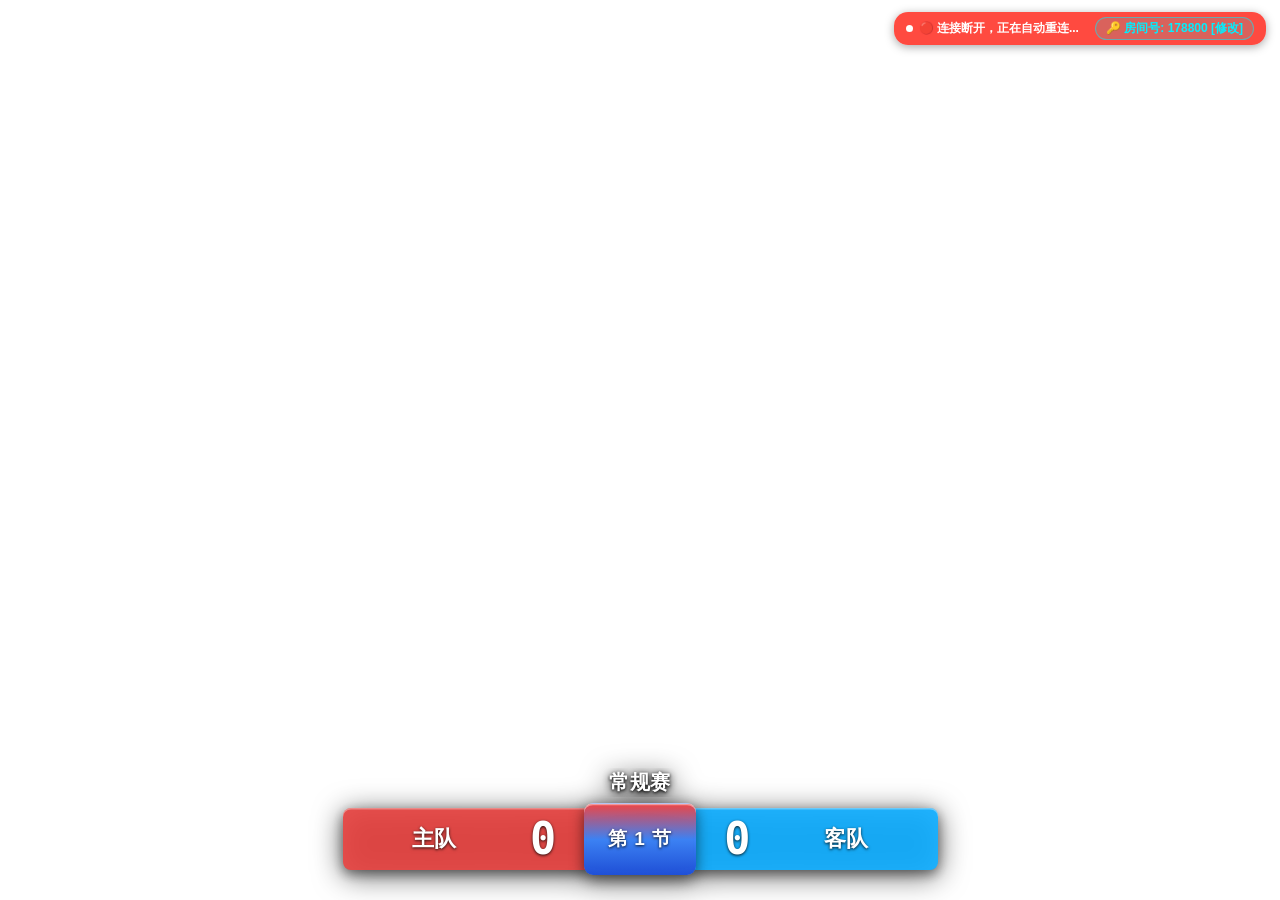
==== commit a833b23b: "网页记分播放高光改成指定片段播放模式；" ====
--- a/obs-overlay/index.html
+++ b/obs-overlay/index.html
@@ -127,6 +127,54 @@
     </div>
   </div>
 
+  <!-- 🛠️ 网页内置可视化实时调试面板（按键盘 D 键或加 ?debug=1 开启） -->
+  <div class="obs-debug-panel" id="obs-debug-panel" style="display: none;">
+    <div class="debug-header">
+      <span class="debug-title">🛠️ OBS Overlay 实时调试控制台</span>
+      <button class="debug-close-btn" id="debug-close-btn">✕</button>
+    </div>
+    <div class="debug-body">
+      <div class="debug-row">
+        <span class="debug-label">📡 房间状态:</span>
+        <span class="debug-val" id="dbg-room-status">检测中...</span>
+      </div>
+      <div class="debug-row">
+        <span class="debug-label">🖥️ OBS WS:</span>
+        <span class="debug-val" id="dbg-obs-status">连接中(4455)...</span>
+      </div>
+      <div class="debug-row">
+        <span class="debug-label">🎬 媒体状态:</span>
+        <span class="debug-val" id="dbg-media-status">闲置 (NONE)</span>
+      </div>
+      <div class="debug-row">
+        <span class="debug-label">📋 切片队列:</span>
+        <span class="debug-val" id="dbg-queue-count">0 段切片</span>
+      </div>
+      
+      <!-- 快捷调试操作按钮 -->
+      <div class="debug-actions">
+        <button class="dbg-btn dbg-btn-danger" id="dbg-btn-stop">⏹ 立即中断切回直播</button>
+        <button class="dbg-btn" id="dbg-btn-clear-queue">🗑️ 清空切片历史</button>
+      </div>
+
+      <!-- 调试控制台内置切片精准点播列表 -->
+      <div class="debug-clips-section">
+        <div style="font-size: 11px; color: #94a3b8; margin: 4px 0 2px; display: flex; justify-content: space-between;">
+          <span style="font-weight: bold; color: #cbd5e1;">🎬 捕获切片列表 (点击直接测试播放):</span>
+          <span id="dbg-clips-tip" style="color: #00f0ff; font-weight: bold;">0 段</span>
+        </div>
+        <div class="debug-clips-list" id="dbg-clips-list">
+          <div style="color: #64748b; font-size: 11px; text-align: center; padding: 6px;">暂无捕获切片</div>
+        </div>
+      </div>
+
+      <!-- 实时日志窗 -->
+      <div class="debug-logs" id="dbg-logs-box">
+        <div class="dbg-log-item">系统初始化就绪...</div>
+      </div>
+    </div>
+  </div>
+
   <script src="./config.js"></script>
   <script src="./overlay.js"></script>
 </body>
--- a/obs-overlay/style.css
+++ b/obs-overlay/style.css
@@ -75,6 +75,7 @@
    - 提供关闭按钮，可点击关闭
 ────────────────────────────────────────────── */
 .dynamic-island-badge {
+  display: none !important; /* 暂时隐藏左侧直播标识 */
   position: absolute;
   left: 0 !important;
   margin-left: 0 !important;
@@ -904,3 +905,192 @@
 .modal-input-row button:hover {
   box-shadow: 0 0 12px rgba(0, 240, 255, 0.6);
 }
+
+/* ──────────────────────────────────────────────
+   🛠️ 网页内置可视化实时调试面板样式
+────────────────────────────────────────────── */
+.obs-debug-panel {
+  position: fixed;
+  bottom: 24px;
+  right: 24px;
+  width: 380px;
+  max-height: 480px;
+  background: rgba(10, 15, 29, 0.95);
+  border: 1.5px solid rgba(0, 240, 255, 0.5);
+  border-radius: 14px;
+  box-shadow: 0 12px 36px rgba(0, 0, 0, 0.8), 0 0 20px rgba(0, 240, 255, 0.25);
+  backdrop-filter: blur(16px);
+  z-index: 99999;
+  font-family: -apple-system, BlinkMacSystemFont, "Segoe UI", Roboto, monospace;
+  color: #e2e8f0;
+  display: flex;
+  flex-direction: column;
+  overflow: hidden;
+  user-select: none;
+}
+
+.debug-header {
+  display: flex;
+  align-items: center;
+  justify-content: space-between;
+  padding: 10px 14px;
+  background: rgba(0, 240, 255, 0.12);
+  border-bottom: 1px solid rgba(0, 240, 255, 0.2);
+}
+
+.debug-title {
+  font-size: 13px;
+  font-weight: bold;
+  color: #00f0ff;
+  letter-spacing: 0.5px;
+}
+
+.debug-close-btn {
+  background: transparent;
+  border: none;
+  color: #94a3b8;
+  font-size: 14px;
+  cursor: pointer;
+  padding: 2px 6px;
+  border-radius: 4px;
+}
+
+.debug-close-btn:hover {
+  color: #ffffff;
+  background: rgba(255, 255, 255, 0.1);
+}
+
+.debug-body {
+  padding: 12px 14px;
+  display: flex;
+  flex-direction: column;
+  gap: 8px;
+  font-size: 12px;
+}
+
+.debug-row {
+  display: flex;
+  justify-content: space-between;
+  align-items: center;
+}
+
+.debug-label {
+  color: #94a3b8;
+}
+
+.debug-val {
+  color: #38bdf8;
+  font-weight: 600;
+}
+
+.debug-actions {
+  display: grid;
+  grid-template-columns: repeat(2, 1fr);
+  gap: 8px;
+  margin-top: 6px;
+}
+
+.dbg-btn {
+  padding: 6px 10px;
+  background: rgba(0, 240, 255, 0.15);
+  border: 1px solid rgba(0, 240, 255, 0.4);
+  color: #00f0ff;
+  border-radius: 6px;
+  font-size: 11px;
+  font-weight: bold;
+  cursor: pointer;
+  transition: all 0.2s ease;
+}
+
+.dbg-btn:hover {
+  background: rgba(0, 240, 255, 0.3);
+  box-shadow: 0 0 10px rgba(0, 240, 255, 0.4);
+}
+
+.dbg-btn-danger {
+  background: rgba(239, 68, 68, 0.15);
+  border-color: rgba(239, 68, 68, 0.4);
+  color: #f87171;
+}
+
+.dbg-btn-danger:hover {
+  background: rgba(239, 68, 68, 0.3);
+  box-shadow: 0 0 10px rgba(239, 68, 68, 0.4);
+}
+
+.debug-clips-section {
+  display: flex;
+  flex-direction: column;
+  gap: 4px;
+  margin-top: 4px;
+}
+
+.debug-clips-list {
+  max-height: 120px;
+  overflow-y: auto;
+  background: rgba(0, 0, 0, 0.4);
+  border: 1px solid rgba(255, 255, 255, 0.08);
+  border-radius: 6px;
+  padding: 4px;
+  display: flex;
+  flex-direction: column;
+  gap: 4px;
+}
+
+.dbg-clip-item {
+  display: flex;
+  align-items: center;
+  justify-content: space-between;
+  background: rgba(255, 255, 255, 0.06);
+  padding: 4px 8px;
+  border-radius: 4px;
+  font-size: 11px;
+  border: 1px solid rgba(255, 255, 255, 0.04);
+}
+
+.dbg-clip-name {
+  color: #f1f5f9;
+  max-width: 230px;
+  overflow: hidden;
+  text-overflow: ellipsis;
+  white-space: nowrap;
+  font-family: monospace;
+}
+
+.dbg-clip-btn {
+  background: #00f0ff;
+  color: #000;
+  border: none;
+  border-radius: 4px;
+  padding: 3px 8px;
+  font-size: 10px;
+  font-weight: bold;
+  cursor: pointer;
+  white-space: nowrap;
+}
+
+.dbg-clip-btn:hover {
+  background: #38bdf8;
+  box-shadow: 0 0 8px rgba(0, 240, 255, 0.6);
+}
+
+.debug-logs {
+  margin-top: 6px;
+  height: 100px;
+  background: rgba(0, 0, 0, 0.5);
+  border: 1px solid rgba(255, 255, 255, 0.1);
+  border-radius: 6px;
+  padding: 8px;
+  overflow-y: auto;
+  font-family: monospace;
+  font-size: 11px;
+  display: flex;
+  flex-direction: column-reverse;
+  gap: 4px;
+}
+
+.dbg-log-item {
+  color: #a7f3d0;
+  line-height: 1.3;
+  word-break: break-all;
+}
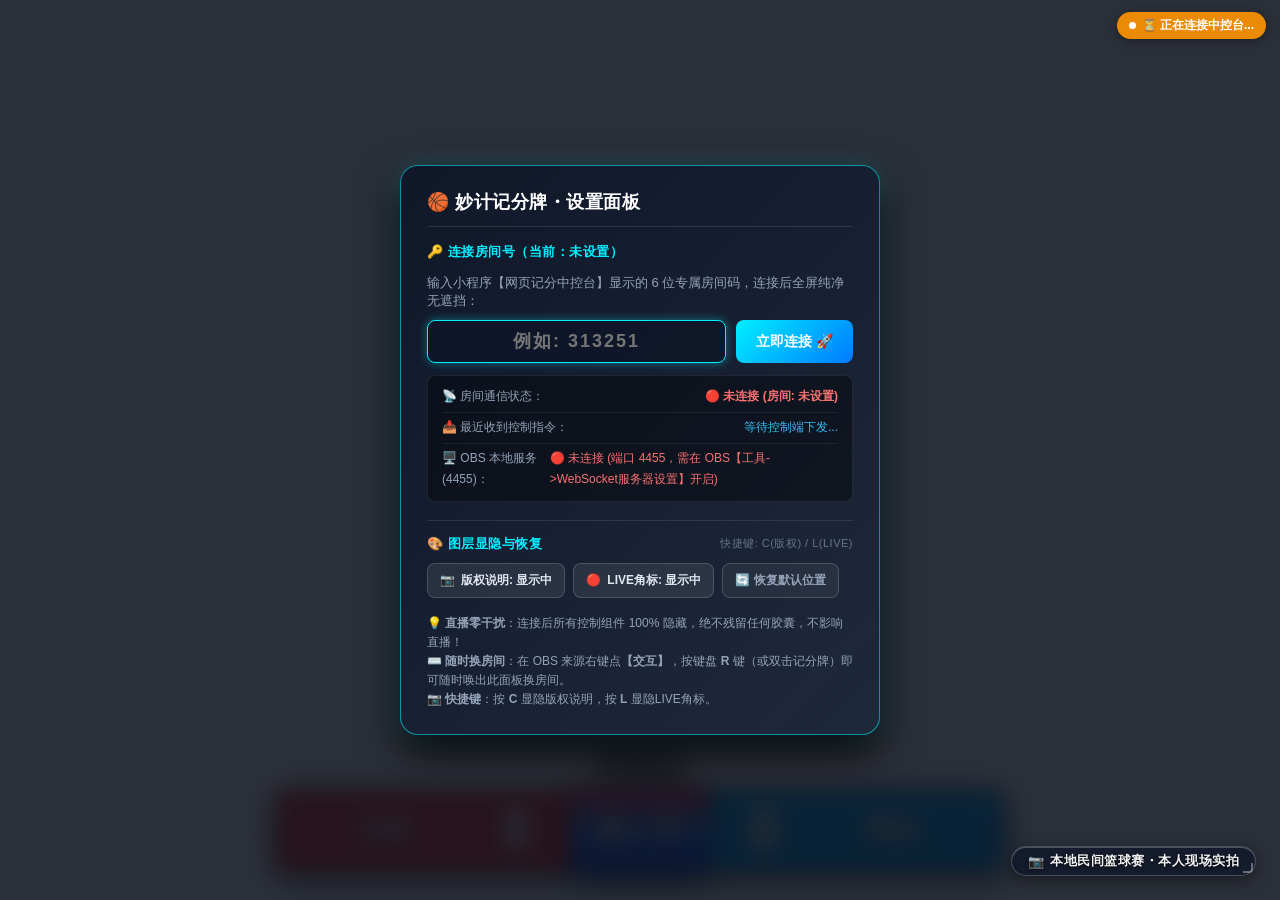
==== commit 59b4bb8b: "修复无法支持多人使用的问题；" ====
--- a/obs-overlay/index.html
+++ b/obs-overlay/index.html
@@ -2,31 +2,88 @@
 <html lang="zh-CN">
 <head>
   <meta charset="UTF-8">
+  <meta http-equiv="Cache-Control" content="no-cache, no-store, must-revalidate">
+  <meta http-equiv="Pragma" content="no-cache">
+  <meta http-equiv="Expires" content="0">
   <meta name="viewport" content="width=device-width, initial-scale=1.0, maximum-scale=1.0, user-scalable=no">
   <title>高光记分 - OBS 专业直播记分牌</title>
   <link rel="icon" href="data:,">
-  <link rel="stylesheet" href="./style.css">
+  <link rel="stylesheet" href="./style.css?v=20260904_12">
 </head>
 <body>
-  <!-- 网页端/OBS 实时连接状态标识栏 (支持点击一键修改房间号) -->
+  <!-- 网页端/OBS 实时连接提示 (仅连接时短暂浮现 2 秒后完全消失，绝不残留任何按钮或胶囊，保证直播纯净) -->
   <div class="ws-status-banner" id="ws-status-banner">
     <span class="status-dot"></span>
     <span class="status-text" id="ws-status-text">⏳ 正在连接中控台...</span>
-    <button class="ws-room-edit-btn" id="ws-room-edit-btn" title="点击修改 6 位房间号">🔑 房间号: <span id="ws-current-room-text">666888</span> [修改]</button>
-  </div>
-
-  <!-- 房间号快速设置/切换弹窗 (首次或点击修改时使用) -->
-  <div class="room-setting-modal room-modal--hidden" id="room-setting-modal">
+  </div>
+
+  <!-- 房间号设置与图层控制面板 (未连接时居中展示，连接后完全隐形，按 R 或双击记分牌唤出) -->
+  <div class="room-setting-modal" id="room-setting-modal">
     <div class="room-modal-card">
       <div class="room-modal-header">
-        <span class="modal-title">🔑 设置 OBS 记分牌房间号</span>
-        <span class="modal-close-btn" id="room-modal-close">×</span>
+        <span class="modal-title">🏀 妙计记分牌・设置面板</span>
+        <span class="modal-close-btn" id="room-modal-close" style="display: none;" title="关闭设置">×</span>
       </div>
       <div class="room-modal-body">
-        <p class="modal-desc">请输入小程序网页记分中控台显示的 6 位房间码：</p>
+        <!-- 房间号切换模块 -->
+        <div class="modal-section-title">🔑 连接房间号（当前：<span id="modal-current-room-text" style="color: #00f0ff;">未设置</span>）</div>
+        <p class="modal-desc" style="font-size: 13px; color: #94a3b8; margin-bottom: 10px;">输入小程序【网页记分中控台】显示的 6 位专属房间码，连接后全屏纯净无遮挡：</p>
         <div class="modal-input-row">
-          <input type="text" id="room-modal-input" maxlength="6" placeholder="例如: 178800" value="178800">
-          <button id="room-modal-submit-btn">保存并连接</button>
+          <input 
+            type="text" 
+            id="room-modal-input" 
+            maxlength="6" 
+            inputmode="numeric" 
+            pattern="[0-9]*" 
+            placeholder="例如: 313251" 
+            value=""
+            autofocus
+          >
+          <button id="room-modal-submit-btn">立即连接 🚀</button>
+        </div>
+        <div class="modal-err-tip" id="modal-err-tip" style="color: #f87171; font-size: 13px; margin-top: 8px; font-weight: bold; display: none;"></div>
+
+        <!-- 实时通信诊断卡片 (帮助用户瞬间排查房间号是否对齐与指令是否到达) -->
+        <div class="modal-diagnostics-box" style="margin-top: 12px; padding: 10px 14px; background: rgba(0, 0, 0, 0.4); border-radius: 8px; font-size: 12px; border: 1px solid rgba(255, 255, 255, 0.08); line-height: 1.8;">
+          <div style="display: flex; justify-content: space-between; border-bottom: 1px solid rgba(255,255,255,0.06); padding-bottom: 4px; margin-bottom: 4px;">
+            <span style="color: #94a3b8;">📡 房间通信状态：</span>
+            <span id="diag-ws-status" style="font-weight: bold; color: #f87171;">🔴 未连接</span>
+          </div>
+          <div style="display: flex; justify-content: space-between; border-bottom: 1px solid rgba(255,255,255,0.06); padding-bottom: 4px; margin-bottom: 4px;">
+            <span style="color: #94a3b8;">📥 最近收到控制指令：</span>
+            <span id="diag-last-packet" style="color: #38bdf8;">等待控制端下发...</span>
+          </div>
+          <div style="display: flex; justify-content: space-between;">
+            <span style="color: #94a3b8;">🖥️ OBS 本地服务 (4455)：</span>
+            <span id="diag-obs-ws-status" style="color: #94a3b8;">检测中...</span>
+          </div>
+        </div>
+
+        <!-- 图层显隐管理模块 (解决版权说明隐藏后无法恢复的问题) -->
+        <div class="modal-layers-section" style="margin-top: 18px; padding-top: 14px; border-top: 1px solid rgba(255, 255, 255, 0.1);">
+          <div class="modal-section-title" style="display: flex; justify-content: space-between; align-items: center; margin-bottom: 10px;">
+            <span>🎨 图层显隐与恢复</span>
+            <span style="font-size: 11px; color: #64748b; font-weight: normal;">快捷键: C(版权) / L(LIVE)</span>
+          </div>
+          <div class="modal-layers-grid" style="display: flex; gap: 8px; flex-wrap: wrap;">
+            <button class="layer-toggle-btn" id="btn-toggle-copyright" type="button" title="点击显示或隐藏版权说明 (快捷键: C)">
+              <span class="layer-btn-icon" id="icon-toggle-copyright">📷</span>
+              <span id="text-toggle-copyright">版权说明: 显示中</span>
+            </button>
+            <button class="layer-toggle-btn" id="btn-toggle-live" type="button" title="点击显示或隐藏LIVE角标 (快捷键: L)">
+              <span class="layer-btn-icon" id="icon-toggle-live">🔴</span>
+              <span id="text-toggle-live">LIVE角标: 显示中</span>
+            </button>
+            <button class="layer-toggle-btn layer-reset-btn" id="btn-reset-layer-pos" type="button" title="将所有角标恢复至默认位置与大小">
+              <span>🔄 恢复默认位置</span>
+            </button>
+          </div>
+        </div>
+
+        <div class="modal-guide-tip" style="margin-top: 16px; color: #94a3b8; font-size: 12px; line-height: 1.6;">
+          💡 <strong>直播零干扰</strong>：连接后所有控制组件 100% 隐藏，绝不残留任何胶囊，不影响直播！<br>
+          ⌨️ <strong>随时换房间</strong>：在 OBS 来源右键点<strong>【交互】</strong>，按键盘 <strong>R</strong> 键（或双击记分牌）即可随时唤出此面板换房间。<br>
+          📷 <strong>快捷键</strong>：按 <strong>C</strong> 显隐版权说明，按 <strong>L</strong> 显隐LIVE角标。
         </div>
       </div>
     </div>
@@ -49,6 +106,21 @@
       <span>播</span>
     </div>
     <div class="island-resize-handle" id="island-resize-handle"></div>
+  </div>
+
+  <!-- 独立悬浮专业广播级「防误封版权声明」微胶囊角标 (拖拽移动位置、拖拽右下角手柄改变大小、双击隐藏关闭) -->
+  <div class="copyright-floating-badge" id="copyright-floating-badge" title="按住拖拽可移动位置，拖拽右下角手柄可改变大小，双击隐藏关闭">
+    <span class="copyright-icon">📷</span>
+    <span class="copyright-text" id="copyright-text">本地民间篮球赛・<span class="copyright-name" id="copyright-name">本人</span><span class="copyright-sep">现场实拍</span></span>
+    <div class="copyright-resize-handle" id="copyright-resize-handle" title="拖拽此处改变大小"></div>
+  </div>
+
+  <!-- 🎉 全屏弹球碰撞飘动欢迎/防盗播文案 (单条轻量碰撞反弹，极低资源占用) -->
+  <div class="welcome-bounce-overlay welcome-bounce--hidden" id="welcome-bounce-overlay">
+    <div class="welcome-bounce-pill" id="welcome-bounce-pill">
+      <span class="welcome-bounce-icon">🏀</span>
+      <span class="welcome-bounce-text" id="welcome-bounce-text">欢迎来到直播间，关注主播一起看球！</span>
+    </div>
   </div>
 
   <!-- 16:9 全高清广播级自适应转播记分牌 (居中底部，结构样式与小程序 live 页 100% 对齐) -->
@@ -175,7 +247,7 @@
     </div>
   </div>
 
-  <script src="./config.js"></script>
-  <script src="./overlay.js"></script>
+  <script src="./config.js?v=20260904_12"></script>
+  <script src="./overlay.js?v=20260904_12"></script>
 </body>
 </html>
--- a/obs-overlay/style.css
+++ b/obs-overlay/style.css
@@ -36,7 +36,7 @@
   box-shadow: 0 2px 10px rgba(0, 0, 0, 0.35);
   transition: opacity 0.6s ease, transform 0.3s ease;
   z-index: 9999;
-  pointer-events: none;
+  pointer-events: auto;
 }
 
 .ws-status-banner.connected {
@@ -50,7 +50,7 @@
 .ws-status-banner.fade-out {
   opacity: 0;
   pointer-events: none;
-  transform: translateY(-6px);
+  transform: translateY(-8px);
 }
 
 .status-dot {
@@ -280,16 +280,16 @@
   display: flex;
   justify-content: center;
   align-items: center;
-  margin-bottom: 6px;
+  margin-bottom: 8px;
   width: 100%;
 }
 
 .match-title-text {
   color: #FFFFFF;
-  font-size: clamp(16px, 1.6vw, 22px);
+  font-size: clamp(20px, 2.0vw, 28px);
   font-weight: 800;
   line-height: 1.2;
-  padding: 2px 10px;
+  padding: 3px 12px;
   background: transparent !important;
   border: none !important;
   box-shadow: none !important;
@@ -311,7 +311,7 @@
   align-items: center;
   justify-content: center;
   flex: 0 0 auto;
-  border-radius: 8px;
+  border-radius: 10px;
   overflow: visible;
   background: transparent;
 }
@@ -321,9 +321,9 @@
   position: relative;
   display: block;
   flex: 0 0 auto;
-  min-width: clamp(200px, 19vw, 290px);
-  max-width: 340px;
-  height: clamp(52px, 5vw, 62px);
+  min-width: clamp(250px, 23vw, 360px);
+  max-width: 440px;
+  height: clamp(66px, 6.2vw, 82px);
   box-sizing: border-box;
   overflow: visible;
 }
@@ -343,11 +343,11 @@
 }
 
 .team-group-bg--left {
-  border-radius: 8px 0 0 8px;
+  border-radius: 10px 0 0 10px;
 }
 
 .team-group-bg--right {
-  border-radius: 0 8px 8px 0;
+  border-radius: 0 10px 10px 0;
 }
 
 /* 球队内部排版行 (主队：队名靠左、分数靠右；客队：分数靠左、队名靠右) */
@@ -360,15 +360,15 @@
   justify-content: space-between;
   width: 100%;
   height: 100%;
-  padding: 0 clamp(14px, 1.4vw, 20px);
-  gap: 10px;
+  padding: 0 clamp(18px, 1.8vw, 26px);
+  gap: 12px;
   box-sizing: border-box;
 }
 
 /* 队伍名称 (自适应大字号) */
 .team-name {
   flex: 1 1 0;
-  font-size: clamp(17px, 1.7vw, 22px);
+  font-size: clamp(22px, 2.2vw, 28px);
   font-weight: 800;
   color: #FFFFFF;
   overflow: hidden;
@@ -382,10 +382,10 @@
 /* 比分数字 (DIN 等宽、加粗赛事级大字) */
 .score-value {
   font-family: 'DIN Alternate', 'Impact', 'Chakra Petch', 'SF Pro Display', -apple-system, BlinkMacSystemFont, monospace, sans-serif;
-  font-size: clamp(34px, 3.4vw, 44px);
+  font-size: clamp(44px, 4.4vw, 58px);
   font-weight: 900;
   color: #FFFFFF;
-  min-width: 50px;
+  min-width: 65px;
   text-align: center;
   font-variant-numeric: tabular-nums;
   letter-spacing: -0.5px;
@@ -403,8 +403,8 @@
   display: flex;
   align-items: center;
   justify-content: center;
-  min-width: clamp(96px, 8.8vw, 126px);
-  height: clamp(60px, 5.8vw, 72px);
+  min-width: clamp(120px, 11vw, 160px);
+  height: clamp(74px, 7vw, 92px);
   margin: 0 -2px;
 }
 
@@ -415,7 +415,7 @@
   top: 0;
   bottom: 0;
   background: linear-gradient(180deg, rgba(239, 68, 68, 0.98) 0%, rgba(59, 130, 246, 0.98) 50%, rgba(29, 78, 216, 0.98) 100%) !important;
-  border-radius: 9px;
+  border-radius: 11px;
   border-top: 1.5px solid rgba(255, 255, 255, 0.65);
   box-shadow: 0 4px 14px rgba(0, 0, 0, 0.55), inset 0 1.2px 0 rgba(255, 255, 255, 0.45);
 }
@@ -426,12 +426,12 @@
   display: flex;
   align-items: center;
   justify-content: center;
-  padding: 0 10px;
+  padding: 0 12px;
 }
 
 .period-text {
   color: #FFFFFF;
-  font-size: clamp(15px, 1.5vw, 19px);
+  font-size: clamp(20px, 2.0vw, 26px);
   font-weight: 900;
   text-shadow: 0 1px 3px rgba(0, 0, 0, 0.85);
   letter-spacing: 0.8px;
@@ -462,8 +462,8 @@
   display: flex;
   align-items: center;
   justify-content: center;
-  height: clamp(48px, 4.8vw, 58px);
-  min-width: clamp(64px, 6vw, 96px);
+  height: clamp(62px, 6.0vw, 76px);
+  min-width: clamp(80px, 7.5vw, 120px);
   padding: 3px 6px;
   background: linear-gradient(180deg, rgba(20, 26, 38, 0.94) 0%, rgba(10, 14, 23, 0.97) 100%);
   border-radius: 8px;
@@ -520,36 +520,36 @@
 
 .replay-corner-badge {
   position: absolute;
-  top: 24px;
-  left: 28px;
+  top: 32px;
+  left: 36px;
   z-index: 105;
   display: flex;
   align-items: center;
-  padding: 8px 18px;
-  background: rgba(15, 23, 42, 0.82);
-  border: 1px solid rgba(0, 240, 255, 0.6);
-  border-radius: 20px;
-  box-shadow: 0 4px 16px rgba(0, 0, 0, 0.6), 0 0 12px rgba(0, 240, 255, 0.3);
-  backdrop-filter: blur(8px);
-  -webkit-backdrop-filter: blur(8px);
+  padding: 12px 28px;
+  background: rgba(10, 15, 29, 0.88);
+  border: 2px solid rgba(0, 240, 255, 0.8);
+  border-radius: 28px;
+  box-shadow: 0 8px 24px rgba(0, 0, 0, 0.7), 0 0 20px rgba(0, 240, 255, 0.4);
+  backdrop-filter: blur(10px);
+  -webkit-backdrop-filter: blur(10px);
 }
 
 .replay-corner-badge .replay-dot {
-  width: 10px;
-  height: 10px;
+  width: 14px;
+  height: 14px;
   border-radius: 50%;
   background: #00f0ff;
-  box-shadow: 0 0 10px #00f0ff;
-  margin-right: 10px;
+  box-shadow: 0 0 14px #00f0ff;
+  margin-right: 14px;
   animation: replayDotPulse 1.2s ease-in-out infinite alternate;
 }
 
 .replay-corner-badge .replay-text {
   color: #ffffff;
-  font-size: 15px;
-  font-weight: 800;
-  letter-spacing: 1.5px;
-  text-shadow: 0 2px 4px rgba(0,0,0,0.5);
+  font-size: 22px;
+  font-weight: 900;
+  letter-spacing: 2.5px;
+  text-shadow: 0 2px 6px rgba(0,0,0,0.6);
   font-family: -apple-system, BlinkMacSystemFont, "Segoe UI", Roboto, sans-serif;
 }
 
@@ -590,11 +590,11 @@
   width: 200%;
   height: 200%;
   background: linear-gradient(135deg, 
-    transparent 42%, 
-    rgba(0, 240, 255, 0.45) 47%, 
-    rgba(255, 255, 255, 0.95) 50%, 
-    rgba(255, 215, 0, 0.65) 53%, 
-    transparent 58%
+    transparent 40%, 
+    rgba(0, 240, 255, 0.55) 46%, 
+    rgba(255, 255, 255, 0.98) 50%, 
+    rgba(255, 215, 0, 0.75) 54%, 
+    transparent 60%
   );
   transform: rotate(-25deg) translateY(-120%);
   pointer-events: none;
@@ -606,7 +606,7 @@
   left: 0;
   width: 100vw;
   height: 100vh;
-  background: linear-gradient(90deg, rgba(0, 162, 255, 0.18), rgba(255, 170, 0, 0.18));
+  background: linear-gradient(90deg, rgba(0, 162, 255, 0.25), rgba(255, 170, 0, 0.25));
   opacity: 0;
   pointer-events: none;
 }
@@ -626,38 +626,40 @@
   display: flex;
   flex-direction: row;
   align-items: center;
-  padding: 16px 40px;
-  background: linear-gradient(135deg, rgba(15, 23, 42, 0.94) 0%, rgba(30, 58, 138, 0.90) 100%);
-  border: 2px solid rgba(0, 240, 255, 0.65);
-  border-radius: 14px;
+  padding: 28px 64px;
+  background: linear-gradient(135deg, rgba(10, 18, 42, 0.96) 0%, rgba(30, 58, 138, 0.94) 100%);
+  border: 3.5px solid rgba(0, 240, 255, 0.85);
+  border-radius: 24px;
   box-shadow: 
-    0 0 40px rgba(0, 240, 255, 0.4),
-    inset 0 0 24px rgba(0, 240, 255, 0.25);
+    0 0 60px rgba(0, 240, 255, 0.55),
+    0 20px 40px rgba(0, 0, 0, 0.8),
+    inset 0 0 32px rgba(0, 240, 255, 0.35);
   overflow: hidden;
 }
 
 .replay-mask--live .replay-badge-card {
-  background: linear-gradient(135deg, rgba(40, 12, 18, 0.94) 0%, rgba(190, 24, 42, 0.90) 100%);
-  border-color: rgba(255, 77, 79, 0.75);
+  background: linear-gradient(135deg, rgba(48, 10, 18, 0.96) 0%, rgba(190, 24, 42, 0.94) 100%);
+  border-color: rgba(255, 77, 79, 0.9);
   box-shadow: 
-    0 0 40px rgba(255, 77, 79, 0.45),
-    inset 0 0 24px rgba(255, 77, 79, 0.3);
+    0 0 60px rgba(255, 77, 79, 0.6),
+    0 20px 40px rgba(0, 0, 0, 0.8),
+    inset 0 0 32px rgba(255, 77, 79, 0.4);
 }
 
 .replay-badge-icon-box {
-  margin-right: 20px;
-  font-size: 38px;
+  margin-right: 28px;
+  font-size: 56px;
   line-height: 1;
 }
 
 .replay-badge-flash {
   color: #00f0ff;
-  text-shadow: 0 0 16px #00f0ff;
+  text-shadow: 0 0 20px #00f0ff;
 }
 
 .replay-mask--live .replay-badge-flash {
   color: #ff4d4f;
-  text-shadow: 0 0 16px #ff4d4f;
+  text-shadow: 0 0 20px #ff4d4f;
 }
 
 .replay-badge-content {
@@ -668,25 +670,27 @@
 
 .replay-badge-main {
   color: #ffffff;
-  font-size: 42px;
+  font-size: 64px;
+  font-weight: 900;
+  letter-spacing: 8px;
+  line-height: 1;
+  font-family: -apple-system, BlinkMacSystemFont, "Segoe UI", Roboto, sans-serif;
+  text-shadow: 0 6px 16px rgba(0, 0, 0, 0.7);
+}
+
+.replay-badge-sub {
+  color: #00f0ff;
+  font-size: 24px;
   font-weight: 900;
   letter-spacing: 6px;
-  line-height: 1;
-  font-family: -apple-system, BlinkMacSystemFont, "Segoe UI", Roboto, sans-serif;
-  text-shadow: 0 4px 12px rgba(0, 0, 0, 0.6);
-}
-
-.replay-badge-sub {
-  color: #00f0ff;
-  font-size: 16px;
-  font-weight: 800;
-  letter-spacing: 4px;
-  margin-top: 6px;
+  margin-top: 10px;
   text-transform: uppercase;
+  text-shadow: 0 0 12px rgba(0, 240, 255, 0.6);
 }
 
 .replay-mask--live .replay-badge-sub {
   color: #ff7875;
+  text-shadow: 0 0 12px rgba(255, 120, 117, 0.6);
 }
 
 /* 扫过勋章的光芒动效 */
@@ -831,14 +835,16 @@
 }
 
 .room-modal-card {
-  width: 420px;
-  background: linear-gradient(135deg, #0f172a 0%, #1e293b 100%);
-  border: 1.5px solid rgba(0, 240, 255, 0.6);
-  border-radius: 16px;
-  padding: 24px;
-  box-shadow: 0 12px 32px rgba(0, 0, 0, 0.8), 0 0 20px rgba(0, 240, 255, 0.25);
+  width: 480px;
+  max-width: 92vw;
+  background: linear-gradient(135deg, rgba(15, 23, 42, 0.96) 0%, rgba(30, 41, 59, 0.98) 100%);
+  border: 1.5px solid rgba(0, 240, 255, 0.55);
+  border-radius: 18px;
+  padding: 24px 26px;
+  box-shadow: 0 16px 40px rgba(0, 0, 0, 0.85), 0 0 24px rgba(0, 240, 255, 0.2);
   color: #ffffff;
   font-family: -apple-system, BlinkMacSystemFont, "Segoe UI", Roboto, sans-serif;
+  box-sizing: border-box;
 }
 
 .room-modal-header {
@@ -846,12 +852,15 @@
   align-items: center;
   justify-content: space-between;
   margin-bottom: 16px;
+  padding-bottom: 12px;
+  border-bottom: 1px solid rgba(255, 255, 255, 0.1);
 }
 
 .modal-title {
   font-size: 18px;
   font-weight: 800;
   color: #ffffff;
+  letter-spacing: 0.5px;
 }
 
 .modal-close-btn {
@@ -859,26 +868,82 @@
   color: #94a3b8;
   cursor: pointer;
   line-height: 1;
+  transition: color 0.2s ease;
 }
 
 .modal-close-btn:hover {
   color: #ffffff;
 }
 
-.modal-desc {
-  font-size: 14px;
+.modal-guide-step {
+  background: rgba(255, 255, 255, 0.04);
+  border: 1px solid rgba(255, 255, 255, 0.08);
+  border-radius: 12px;
+  padding: 12px 16px;
+}
+
+.guide-step-tag {
+  font-size: 13px;
+  font-weight: 800;
+  color: #00f0ff;
+  margin-bottom: 6px;
+  display: flex;
+  align-items: center;
+  gap: 6px;
+}
+
+.guide-step-desc {
+  font-size: 13px;
+  color: #cbd5e1;
+  line-height: 1.5;
+}
+
+.guide-step-desc strong {
+  color: #ffd700;
+}
+
+.modal-guide-divider {
+  text-align: center;
+  font-size: 11px;
+  color: #64748b;
+  font-weight: 800;
+  margin: 10px 0;
+  position: relative;
+}
+
+.modal-guide-divider::before,
+.modal-guide-divider::after {
+  content: '';
+  position: absolute;
+  top: 50%;
+  width: 40%;
+  height: 1px;
+  background: rgba(255, 255, 255, 0.1);
+}
+
+.modal-guide-divider::before {
+  left: 0;
+}
+
+.modal-guide-divider::after {
+  right: 0;
+}
+
+.modal-guide-tip {
+  font-size: 12px;
   color: #94a3b8;
-  margin-bottom: 16px;
+  margin-top: 14px;
+  line-height: 1.5;
 }
 
 .modal-input-row {
   display: flex;
-  gap: 12px;
+  gap: 10px;
 }
 
 .modal-input-row input {
   flex: 1;
-  background: rgba(15, 23, 42, 0.9);
+  background: rgba(15, 23, 42, 0.95);
   border: 1px solid rgba(0, 240, 255, 0.4);
   border-radius: 8px;
   padding: 10px 14px;
@@ -888,6 +953,12 @@
   letter-spacing: 2px;
   outline: none;
   text-align: center;
+  transition: border-color 0.2s ease, box-shadow 0.2s ease;
+}
+
+.modal-input-row input:focus {
+  border-color: #00f0ff;
+  box-shadow: 0 0 10px rgba(0, 240, 255, 0.4);
 }
 
 .modal-input-row button {
@@ -896,14 +967,75 @@
   border-radius: 8px;
   padding: 0 20px;
   color: #ffffff;
-  font-size: 15px;
+  font-size: 14px;
   font-weight: bold;
   cursor: pointer;
   white-space: nowrap;
+  transition: all 0.2s ease;
 }
 
 .modal-input-row button:hover {
-  box-shadow: 0 0 12px rgba(0, 240, 255, 0.6);
+  box-shadow: 0 0 14px rgba(0, 240, 255, 0.7);
+  transform: translateY(-1px);
+}
+
+.modal-section-title {
+  font-size: 13px;
+  font-weight: 700;
+  color: #00f0ff;
+  letter-spacing: 0.5px;
+}
+
+.modal-layers-grid {
+  display: flex;
+  gap: 8px;
+  flex-wrap: wrap;
+}
+
+.layer-toggle-btn {
+  display: inline-flex;
+  align-items: center;
+  gap: 6px;
+  background: rgba(255, 255, 255, 0.08);
+  border: 1px solid rgba(255, 255, 255, 0.16);
+  border-radius: 8px;
+  padding: 8px 12px;
+  color: #e2e8f0;
+  font-size: 12px;
+  font-weight: 600;
+  cursor: pointer;
+  transition: all 0.2s ease;
+  user-select: none;
+}
+
+.layer-toggle-btn:hover {
+  background: rgba(0, 240, 255, 0.15);
+  border-color: rgba(0, 240, 255, 0.45);
+  color: #ffffff;
+  transform: translateY(-1px);
+}
+
+.layer-toggle-btn.layer-hidden {
+  background: rgba(239, 68, 68, 0.15);
+  border-color: rgba(239, 68, 68, 0.4);
+  color: #fca5a5;
+}
+
+.layer-toggle-btn.layer-hidden:hover {
+  background: rgba(34, 197, 94, 0.2);
+  border-color: rgba(34, 197, 94, 0.5);
+  color: #86efac;
+}
+
+.layer-reset-btn {
+  background: rgba(255, 255, 255, 0.05);
+  color: #94a3b8;
+}
+
+.layer-reset-btn:hover {
+  background: rgba(255, 255, 255, 0.12);
+  border-color: rgba(255, 255, 255, 0.3);
+  color: #ffffff;
 }
 
 /* ──────────────────────────────────────────────
@@ -1094,3 +1226,164 @@
   line-height: 1.3;
   word-break: break-all;
 }
+
+/* ──────────────────────────────────────────────
+   独立悬浮「防误封版权与现场实拍声明」微胶囊角标
+   - 支持按住拖拽移动位置、拖拽右下角手柄改变大小、双击隐藏关闭
+   - 广播级透光玻璃光感，简洁大气
+────────────────────────────────────────────── */
+.copyright-floating-badge {
+  position: absolute;
+  bottom: 24px;
+  right: 24px;
+  z-index: 1000;
+  display: flex;
+  align-items: center;
+  justify-content: center;
+  gap: 6px;
+  padding: 6px 16px;
+  background: rgba(15, 23, 42, 0.78);
+  border: 1px solid rgba(255, 255, 255, 0.22);
+  border-radius: 16px;
+  backdrop-filter: blur(10px);
+  -webkit-backdrop-filter: blur(10px);
+  box-shadow: 0 4px 16px rgba(0, 0, 0, 0.45), inset 0 1px 0 rgba(255, 255, 255, 0.25);
+  cursor: grab;
+  user-select: none;
+  transition: border-color 0.2s ease, box-shadow 0.2s ease;
+  box-sizing: border-box;
+}
+
+.copyright-floating-badge:hover {
+  border-color: rgba(255, 255, 255, 0.48);
+  box-shadow: 0 6px 20px rgba(0, 0, 0, 0.6), inset 0 1px 0 rgba(255, 255, 255, 0.35);
+}
+
+.copyright-floating-badge:active {
+  cursor: grabbing;
+}
+
+/* 右下角拖拽缩放拉手 (L型精致手柄) */
+.copyright-resize-handle {
+  position: absolute;
+  right: 2px;
+  bottom: 2px;
+  width: 10px;
+  height: 10px;
+  cursor: nwse-resize;
+  border-right: 2.5px solid rgba(255, 255, 255, 0.7);
+  border-bottom: 2.5px solid rgba(255, 255, 255, 0.7);
+  border-bottom-right-radius: 4px;
+  opacity: 0.5;
+  transition: opacity 0.2s ease, transform 0.2s ease;
+  z-index: 1005;
+}
+
+.copyright-floating-badge:hover .copyright-resize-handle {
+  opacity: 0.95;
+}
+
+.copyright-resize-handle:hover {
+  opacity: 1;
+  transform: scale(1.2);
+}
+
+.copyright-icon {
+  font-size: 13px;
+  line-height: 1;
+  opacity: 0.95;
+  filter: drop-shadow(0 1px 2px rgba(0, 0, 0, 0.5));
+}
+
+.copyright-text {
+  color: rgba(255, 255, 255, 0.95);
+  font-size: 13px;
+  font-weight: 600;
+  line-height: 1.2;
+  letter-spacing: 0.5px;
+  text-shadow: 0 1px 3px rgba(0, 0, 0, 0.9);
+  white-space: nowrap;
+}
+
+/* ──────────────────────────────────────────────
+   版权署名「韦伯」高亮突出样式（金色醒目）
+────────────────────────────────────────────── */
+.copyright-name--branded {
+  color: #FFD700;
+  font-weight: 800;
+  letter-spacing: 1.5px;
+  text-shadow: 0 0 10px rgba(255, 215, 0, 0.75), 0 1px 4px rgba(0, 0, 0, 0.9);
+  font-size: 14px;
+}
+
+/* ──────────────────────────────────────────────
+   🎉 全屏飘动欢迎/防盗播文案层
+   - 全屏透明覆盖，不干扰记分牌交互
+   - 5 条文案错位高度、不同速度、随机延迟飘动
+   - 单条轻量弹球碰撞 (DVD反弹球算法，requestAnimationFrame + translate3d)
+   - GPU 合成加速，极低 CPU/GPU 资源消耗，平滑防截图遮挡
+────────────────────────────────────────────── */
+.welcome-bounce-overlay {
+  position: fixed;
+  top: 0;
+  left: 0;
+  right: 0;
+  bottom: 0;
+  pointer-events: none;
+  z-index: 850;
+  overflow: hidden;
+  transition: opacity 0.4s cubic-bezier(0.4, 0, 0.2, 1);
+  opacity: 1;
+}
+
+.welcome-bounce--hidden {
+  opacity: 0 !important;
+  visibility: hidden;
+}
+
+.welcome-bounce-pill {
+  position: absolute;
+  top: 0;
+  left: 0;
+  will-change: transform;
+  display: inline-flex;
+  align-items: center;
+  gap: 12px;
+  padding: 10px 24px;
+  background: rgba(15, 23, 42, 0.72);
+  backdrop-filter: blur(10px);
+  -webkit-backdrop-filter: blur(10px);
+  border: 1.5px solid rgba(255, 215, 0, 0.45);
+  border-radius: 999px;
+  box-shadow: 0 8px 32px rgba(0, 0, 0, 0.65), 0 0 20px rgba(255, 215, 0, 0.2);
+  white-space: nowrap;
+  user-select: none;
+  transform: translate3d(-9999px, -9999px, 0);
+  transition: box-shadow 0.15s ease, border-color 0.15s ease;
+}
+
+.welcome-bounce-pill.bounce-hit {
+  border-color: rgba(255, 215, 0, 0.85);
+  box-shadow: 0 8px 36px rgba(0, 0, 0, 0.7), 0 0 28px rgba(255, 215, 0, 0.5);
+}
+
+.welcome-bounce-icon {
+  font-size: 24px;
+  line-height: 1;
+  filter: drop-shadow(0 2px 4px rgba(0, 0, 0, 0.5));
+}
+
+.welcome-bounce-text {
+  font-size: 21px;
+  font-weight: 700;
+  letter-spacing: 1.5px;
+  color: rgba(255, 255, 255, 0.95);
+  text-shadow: 0 2px 8px rgba(0, 0, 0, 0.9);
+}
+
+.welcome-highlight-name {
+  color: #FFD700;
+  font-weight: 900;
+  text-shadow: 0 0 10px rgba(255, 215, 0, 0.65), 0 2px 4px rgba(0, 0, 0, 0.8);
+  padding: 0 2px;
+}
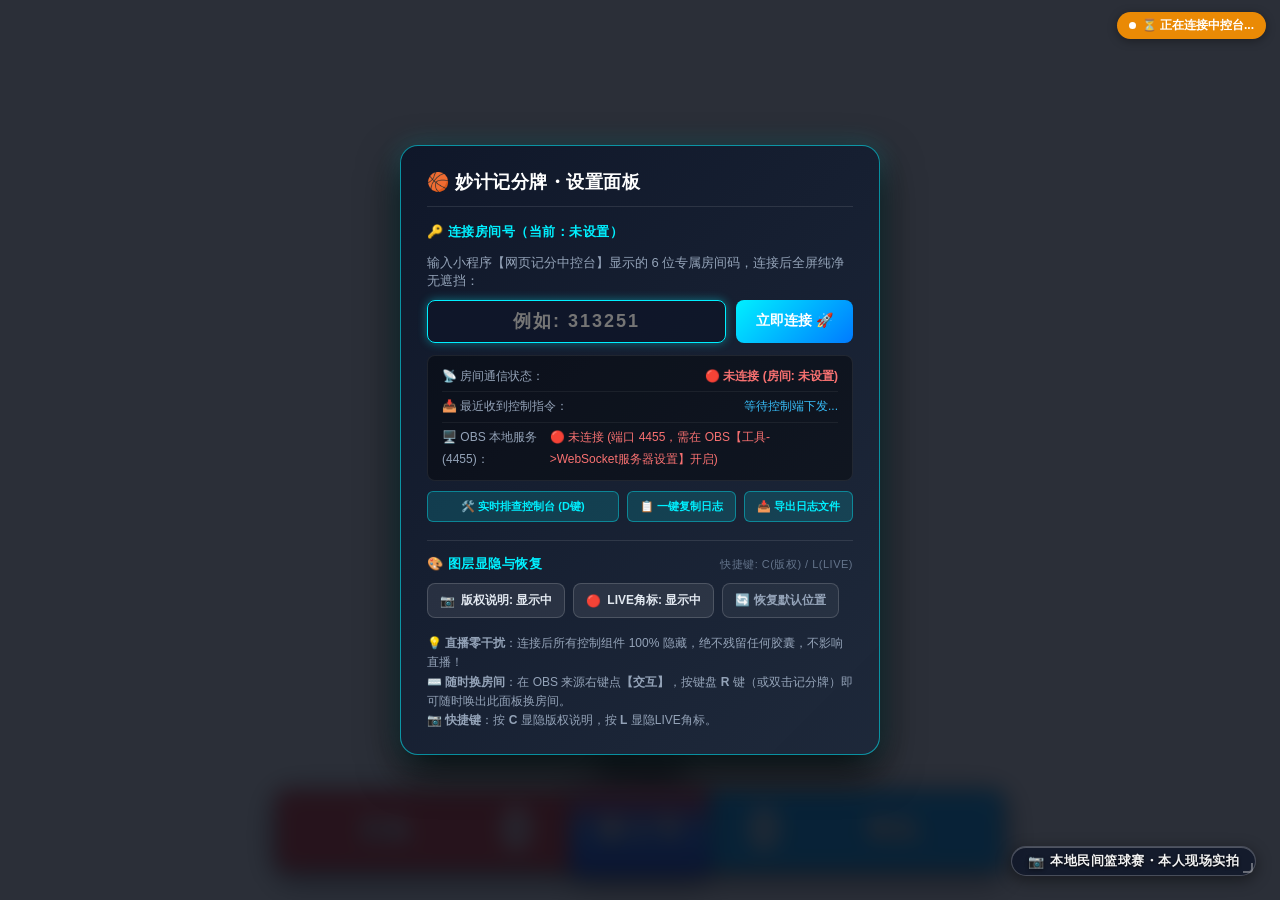
==== commit a0957e77: "修复网页记分无法回放高光问题；" ====
--- a/obs-overlay/index.html
+++ b/obs-overlay/index.html
@@ -59,6 +59,13 @@
           </div>
         </div>
 
+        <!-- 实时排查日志操作栏 -->
+        <div style="margin-top: 10px; display: flex; gap: 8px; flex-wrap: wrap;">
+          <button id="modal-btn-open-debug" type="button" class="dbg-btn" style="flex: 1; padding: 7px 10px; text-align: center; white-space: nowrap;">🛠️ 实时排查控制台 (D键)</button>
+          <button id="modal-btn-copy-logs" type="button" class="dbg-btn" style="padding: 7px 12px; text-align: center; white-space: nowrap;">📋 一键复制日志</button>
+          <button id="modal-btn-export-logs" type="button" class="dbg-btn" style="padding: 7px 12px; text-align: center; white-space: nowrap;">📥 导出日志文件</button>
+        </div>
+
         <!-- 图层显隐管理模块 (解决版权说明隐藏后无法恢复的问题) -->
         <div class="modal-layers-section" style="margin-top: 18px; padding-top: 14px; border-top: 1px solid rgba(255, 255, 255, 0.1);">
           <div class="modal-section-title" style="display: flex; justify-content: space-between; align-items: center; margin-bottom: 10px;">
@@ -119,7 +126,7 @@
   <div class="welcome-bounce-overlay welcome-bounce--hidden" id="welcome-bounce-overlay">
     <div class="welcome-bounce-pill" id="welcome-bounce-pill">
       <span class="welcome-bounce-icon">🏀</span>
-      <span class="welcome-bounce-text" id="welcome-bounce-text">欢迎来到直播间，关注主播一起看球！</span>
+      <span class="welcome-bounce-text" id="welcome-bounce-text">欢迎来到直播间，点个免费的关注一起看球！</span>
     </div>
   </div>
 
@@ -225,6 +232,8 @@
       
       <!-- 快捷调试操作按钮 -->
       <div class="debug-actions">
+        <button class="dbg-btn" id="dbg-btn-copy-logs">📋 复制排查日志</button>
+        <button class="dbg-btn" id="dbg-btn-export-logs">📥 导出日志文件</button>
         <button class="dbg-btn dbg-btn-danger" id="dbg-btn-stop">⏹ 立即中断切回直播</button>
         <button class="dbg-btn" id="dbg-btn-clear-queue">🗑️ 清空切片历史</button>
       </div>
@@ -247,7 +256,7 @@
     </div>
   </div>
 
-  <script src="./config.js?v=20260904_12"></script>
-  <script src="./overlay.js?v=20260904_12"></script>
+  <script src="./config.js?v=20260912_15"></script>
+  <script src="./overlay.js?v=20260912_15"></script>
 </body>
 </html>
